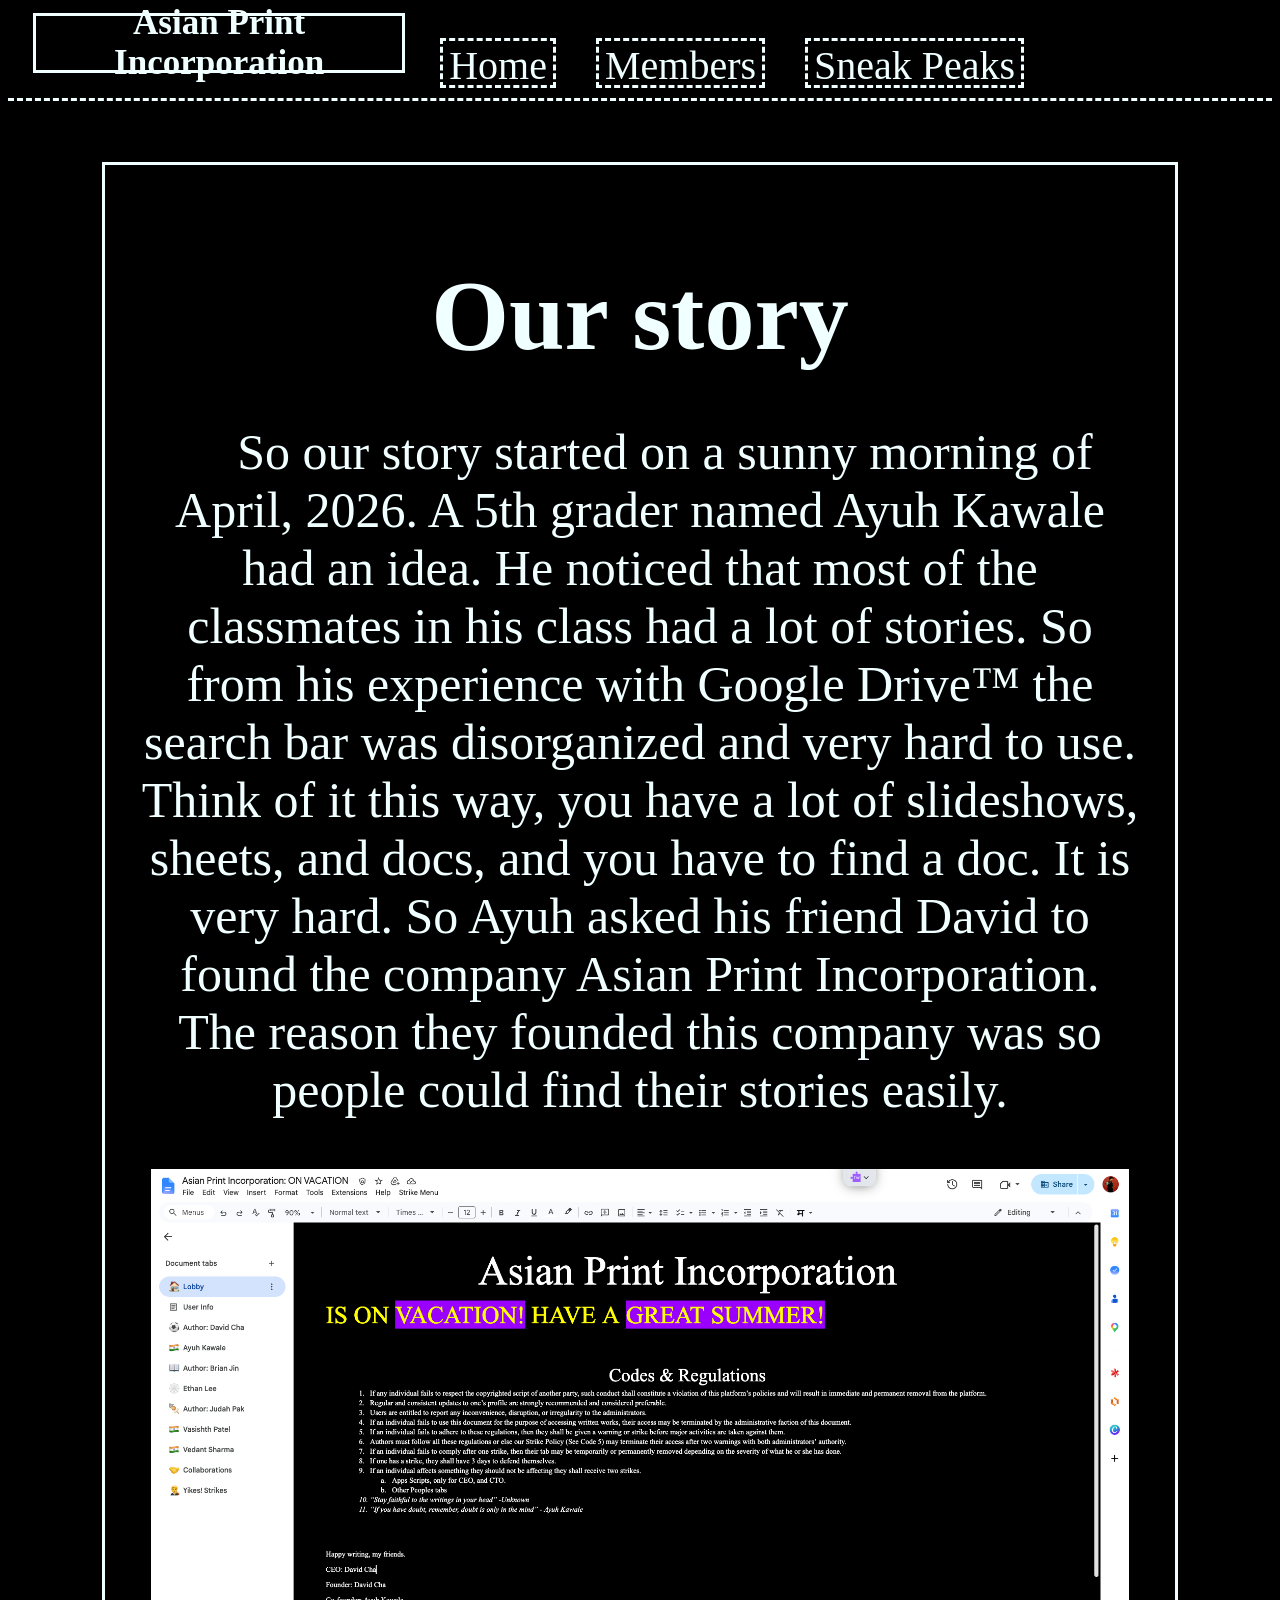
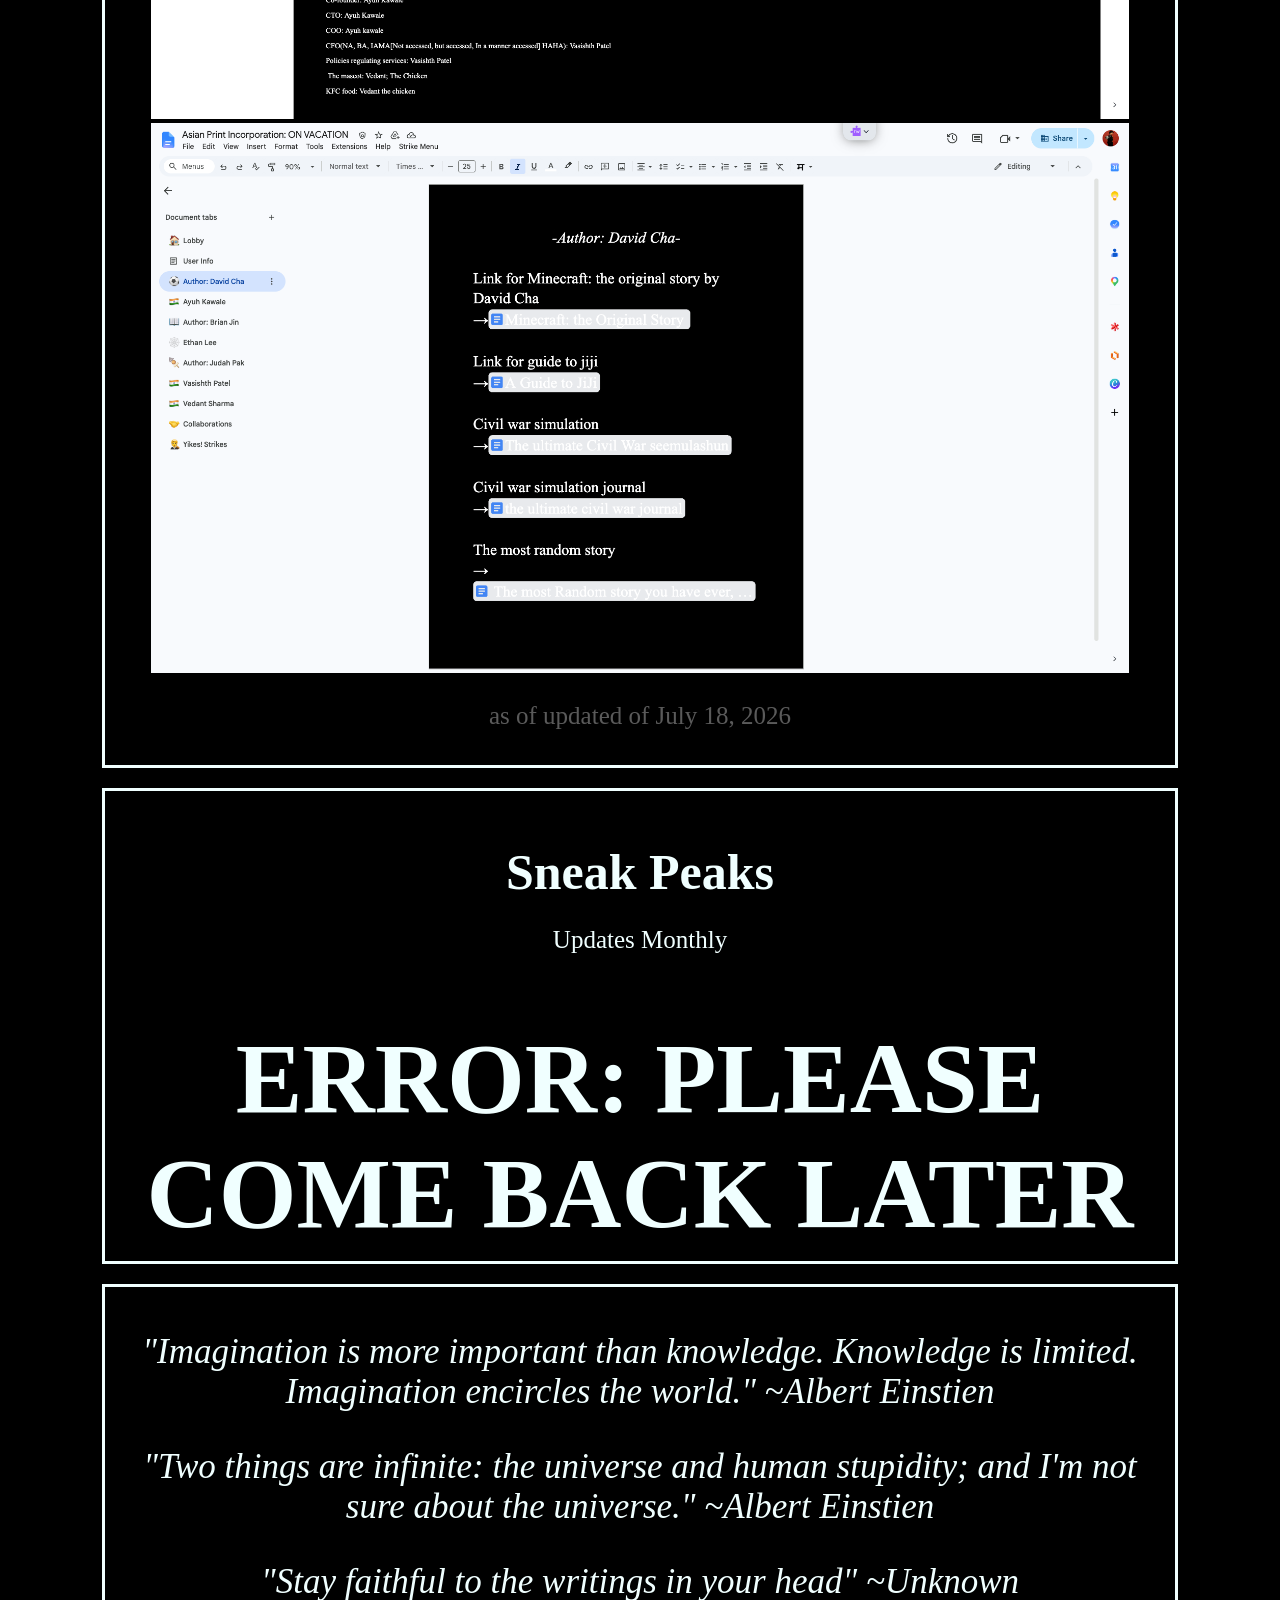
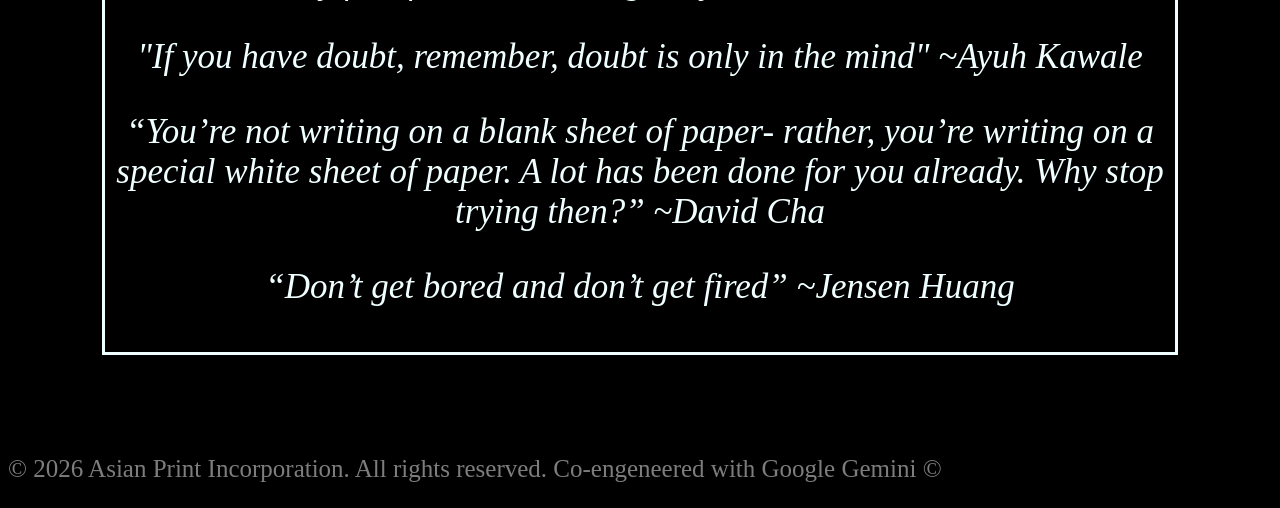
==== index.html @ 0df3831d "Update error message in index.html Replaced image with error message for user notification." ====
<!DOCTYPE html>
<!--asianprintincorporation.com/home-->
<html>

<head>
  <link rel="stylesheet" href="style.css">
  <title>Asian Print Incorporation</title>
</head>

<body>
  <iframe src="header.html"
    style="width: 100%; border: none; height: 130px; overflow: hidden; background-color: rgb(10, 10, 10);"></iframe>

  <article>
    <h1>Our story</h1>
    <p
      style="font-size: 50px; width: 1000px; text-align: center; text-indent: 50px; margin-right: auto; margin-left: auto;">
      So our story started on a sunny morning of April, 2026. A 5th grader named Ayuh Kawale had an idea. He noticed that most of the 
      classmates in his class had a lot of stories. So from his experience with Google Drive™ the search bar was 
      disorganized and very hard to use.
      Think of it this way, you have a lot of slideshows, sheets, and docs, and you have to find a doc. It is very hard. So Ayuh asked his friend David to found the company Asian Print Incorporation.
      The reason they founded this company was so people could find their stories easily.
    </p>
    <img src="Lobby.png" style="height: 550px;">
    <img src="David.png" style="height: 550px;">
    <p style="color: rgb(90, 90, 90);">as of updated of July 18, 2026</p>
  </article>

  <a href="sneakpeek.html" style="text-decoration: none; cursor: default;">
    <div>
      <h2 style="font-size: 50px;">Sneak Peaks</h2>
      <p>Updates Monthly</p>
      <h1> ERROR: PLEASE COME BACK LATER</h1>
    </div>
  </a>

  <div>
    <p style="font-size: 35px; font-style: italic;">"Imagination is more important than knowledge. Knowledge is limited.
      Imagination encircles the world." ~Albert Einstien</p>
    <p style="font-size: 35px; font-style: italic;">"Two things are infinite: the universe and human stupidity; and I'm
      not sure about the universe." ~Albert Einstien</p>
    <p style="font-size: 35px; font-style: italic;">"Stay faithful to the writings in your head" ~Unknown</p>
    <p style="font-size: 35px; font-style: italic;">"If you have doubt, remember, doubt is only in the mind" ~Ayuh
      Kawale</p>
   <p style="font-size: 35px; font-style: italic;">“You’re not writing on a blank sheet of paper- rather, you’re writing on a special white sheet of paper. A lot has been done for you already. Why stop trying then?” ~David Cha</p> 
      <p style="font-size: 35px; font-style: italic">“Don’t get bored and don’t get fired” ~Jensen Huang  
</p>
  </div>

  <p style="color: rgb(125, 125, 125); margin-top: 100px; text-align: left;">© 2026 Asian Print Incorporation. All rights reserved. Co-engeneered with Google Gemini ©</p>
</body>

</html>
---- style.css ----
:root{
  --Fcolor: #000000;
  --Scolor: #f0ffff;
}

body {
  background-color: var(--Fcolor);
  font-family: "Times New Roman", Times, serif;
  color: var(--Scolor);
  border-color: var(--Scolor);
}

div {
  border: solid;
  text-align: center;
  width: 1050px;
  margin-left: auto;
  margin-right: auto;
  margin-top: 20px;
  padding: 10px;
}

article {
  border: solid;
  border-color: var(--Scolor);
  text-align: center;
  width: 1050px;
  margin-left: auto;
  margin-right: auto;
  margin-top: 20px;
  padding: 10px;
}

a{
  color: var(--Scolor);
}

h1{
  font-size: 100px; text-align: center; margin-bottom: 0px; color: var(--Scolor)
}

h2{
  font-size: 75px; text-align: center; margin-bottom: 0px;
}

p{
  font-size: 25px;
}

button{
  background-color: var(--Fcolor);
  color: var(--Scolor);
}
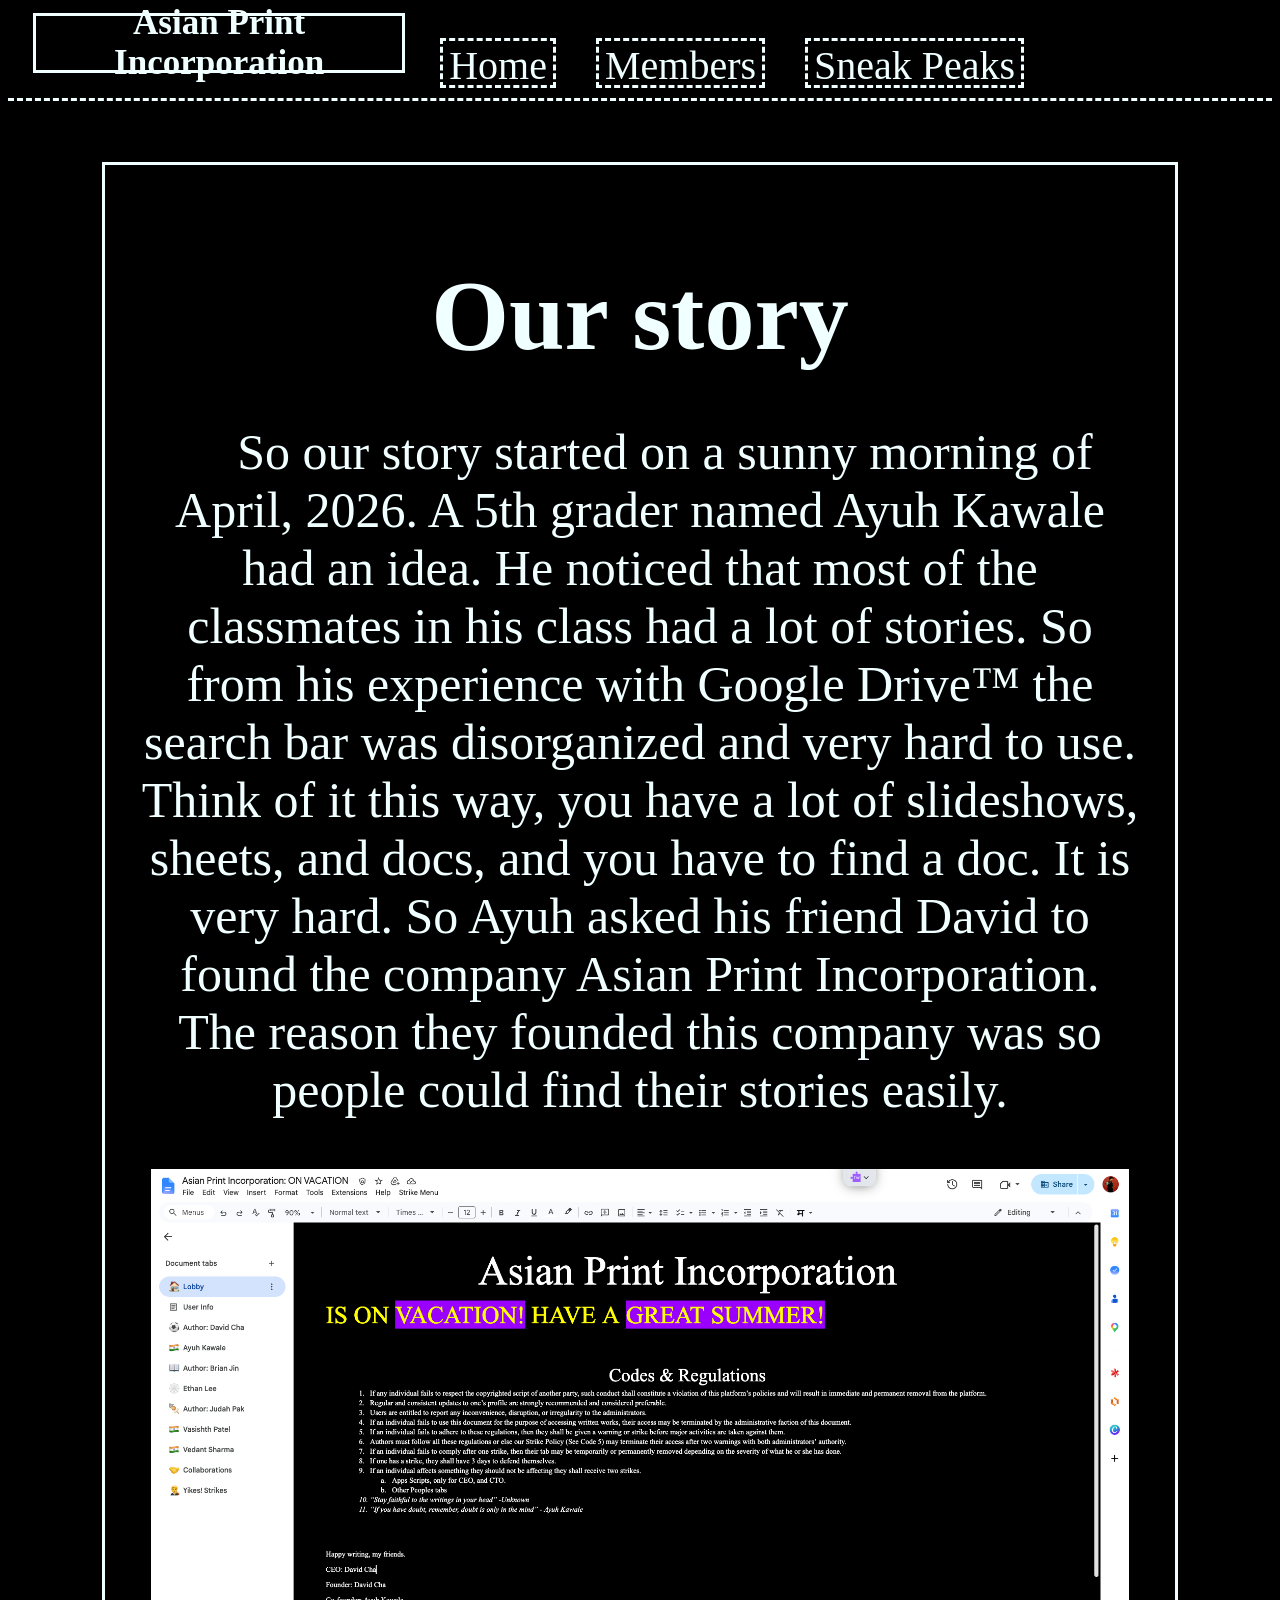
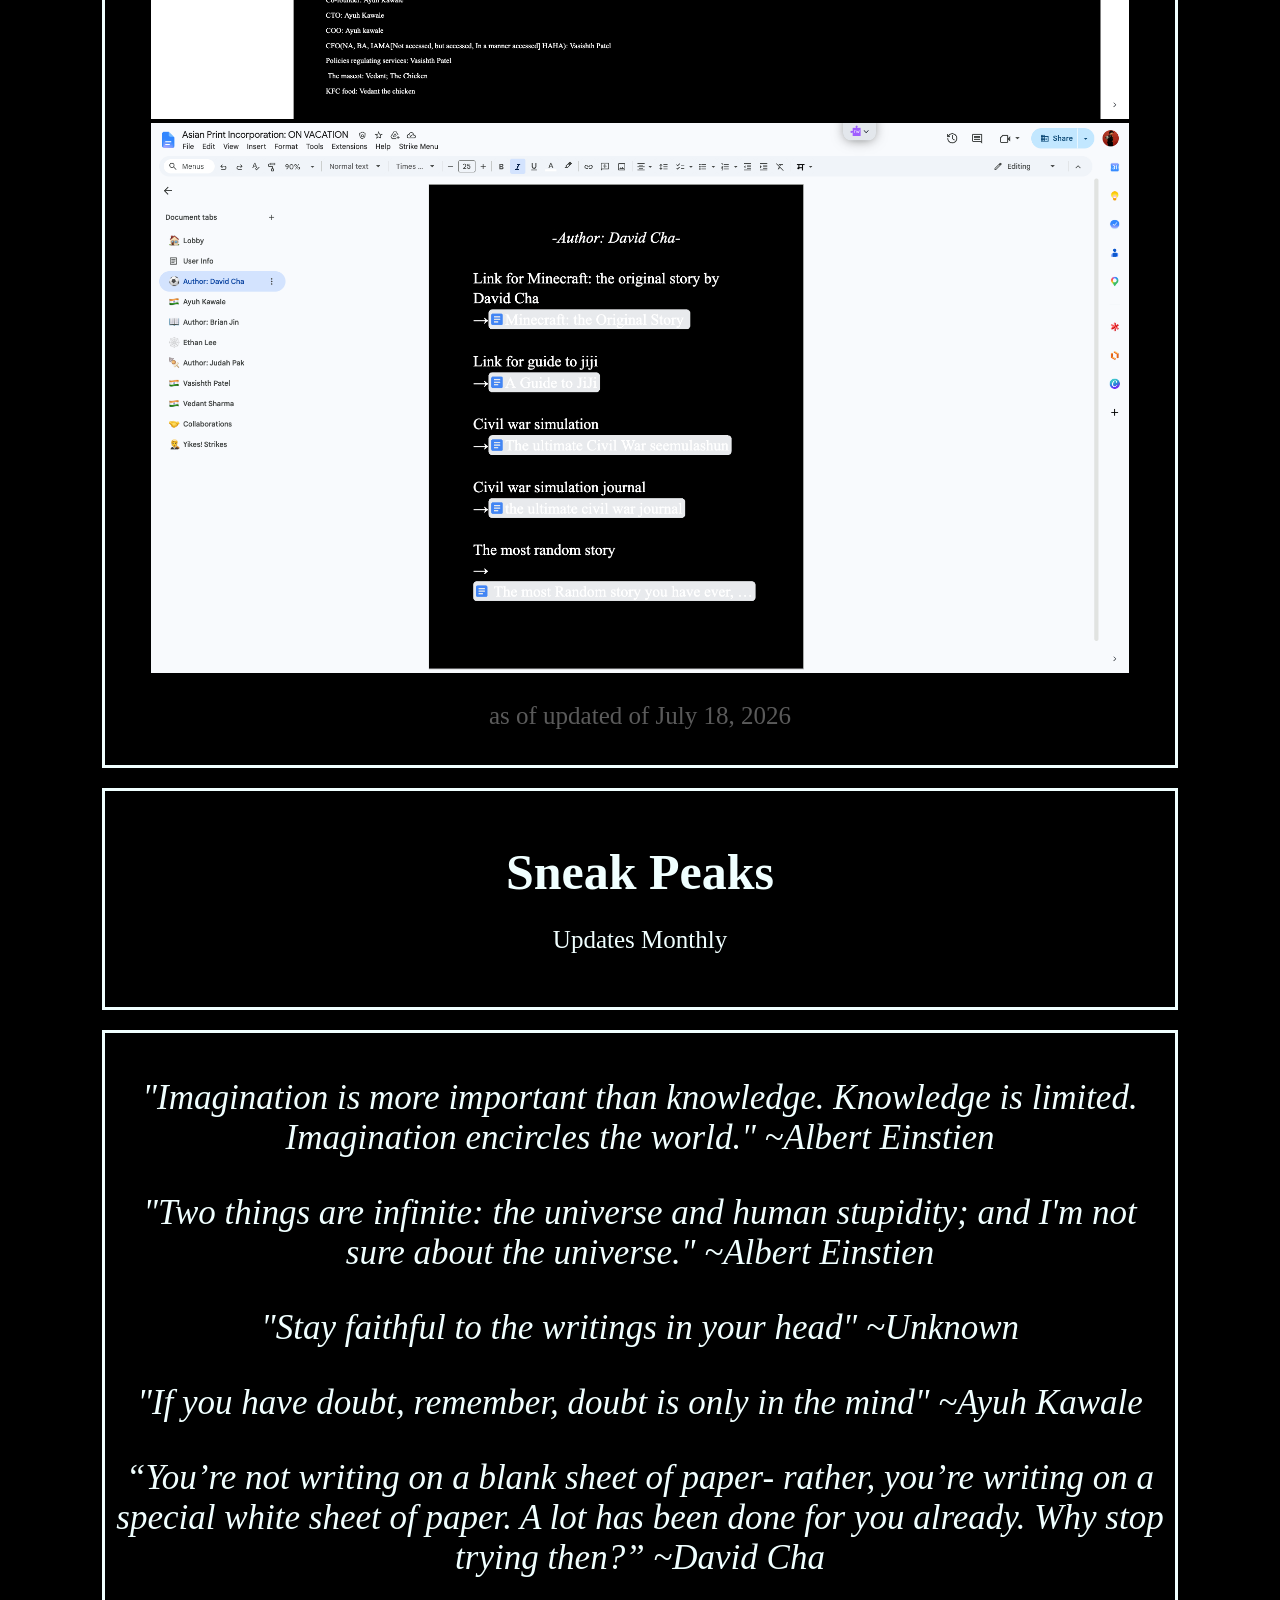
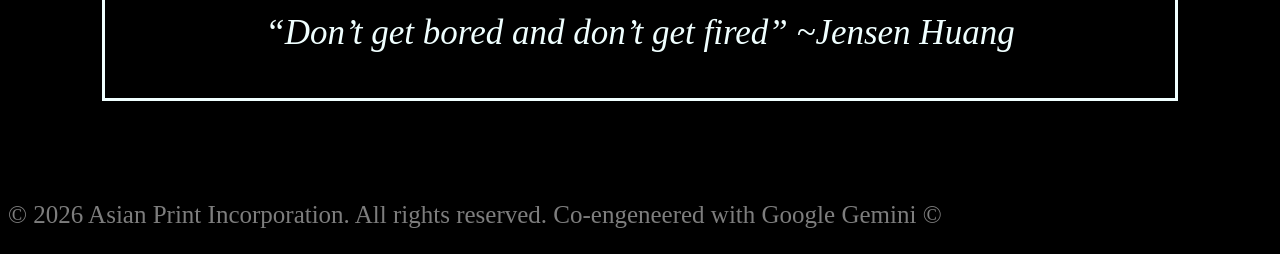
==== commit bc024862: "Replace error message with image in index.html Replaced error message with an image." ====
--- a/index.html
+++ b/index.html
@@ -30,7 +30,7 @@
     <div>
       <h2 style="font-size: 50px;">Sneak Peaks</h2>
       <p>Updates Monthly</p>
-      <h1> ERROR: PLEASE COME BACK LATER</h1>
+      <img scr="AGTJiJiTitle.png">
     </div>
   </a>
 
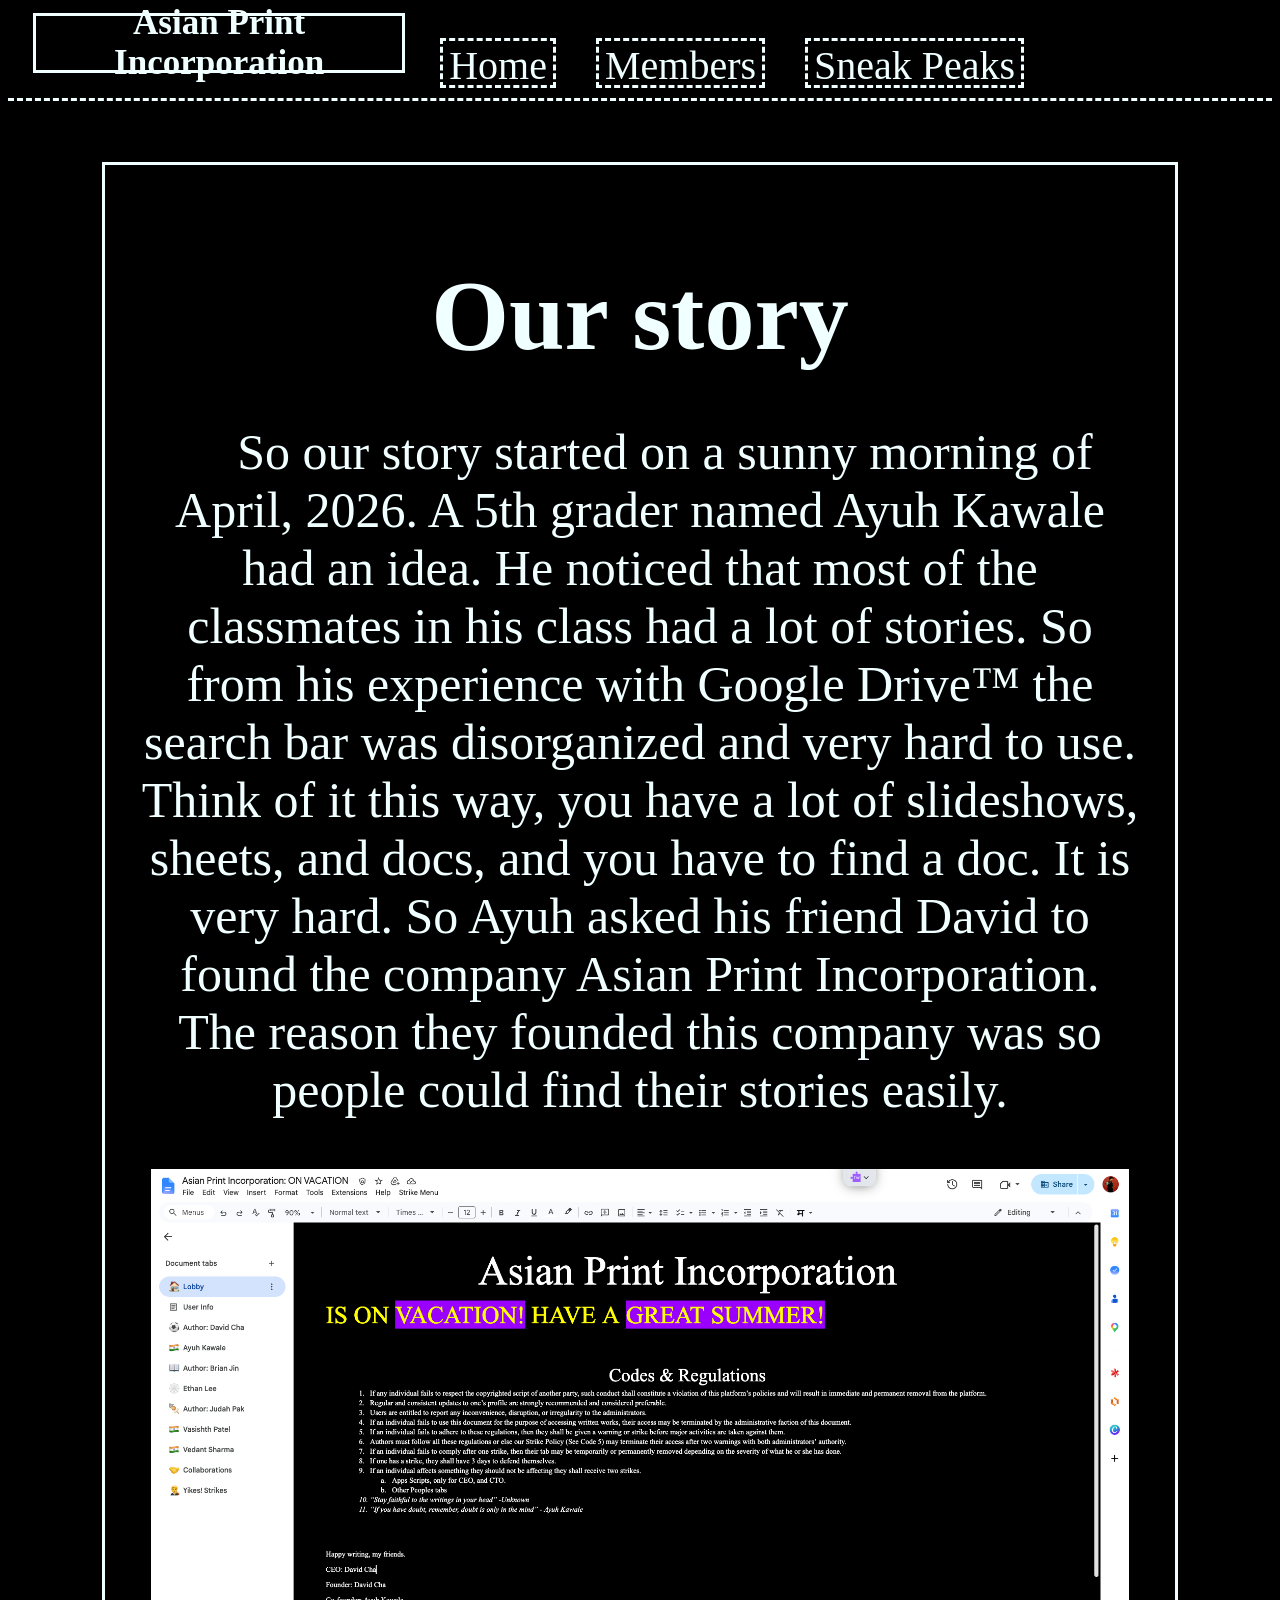
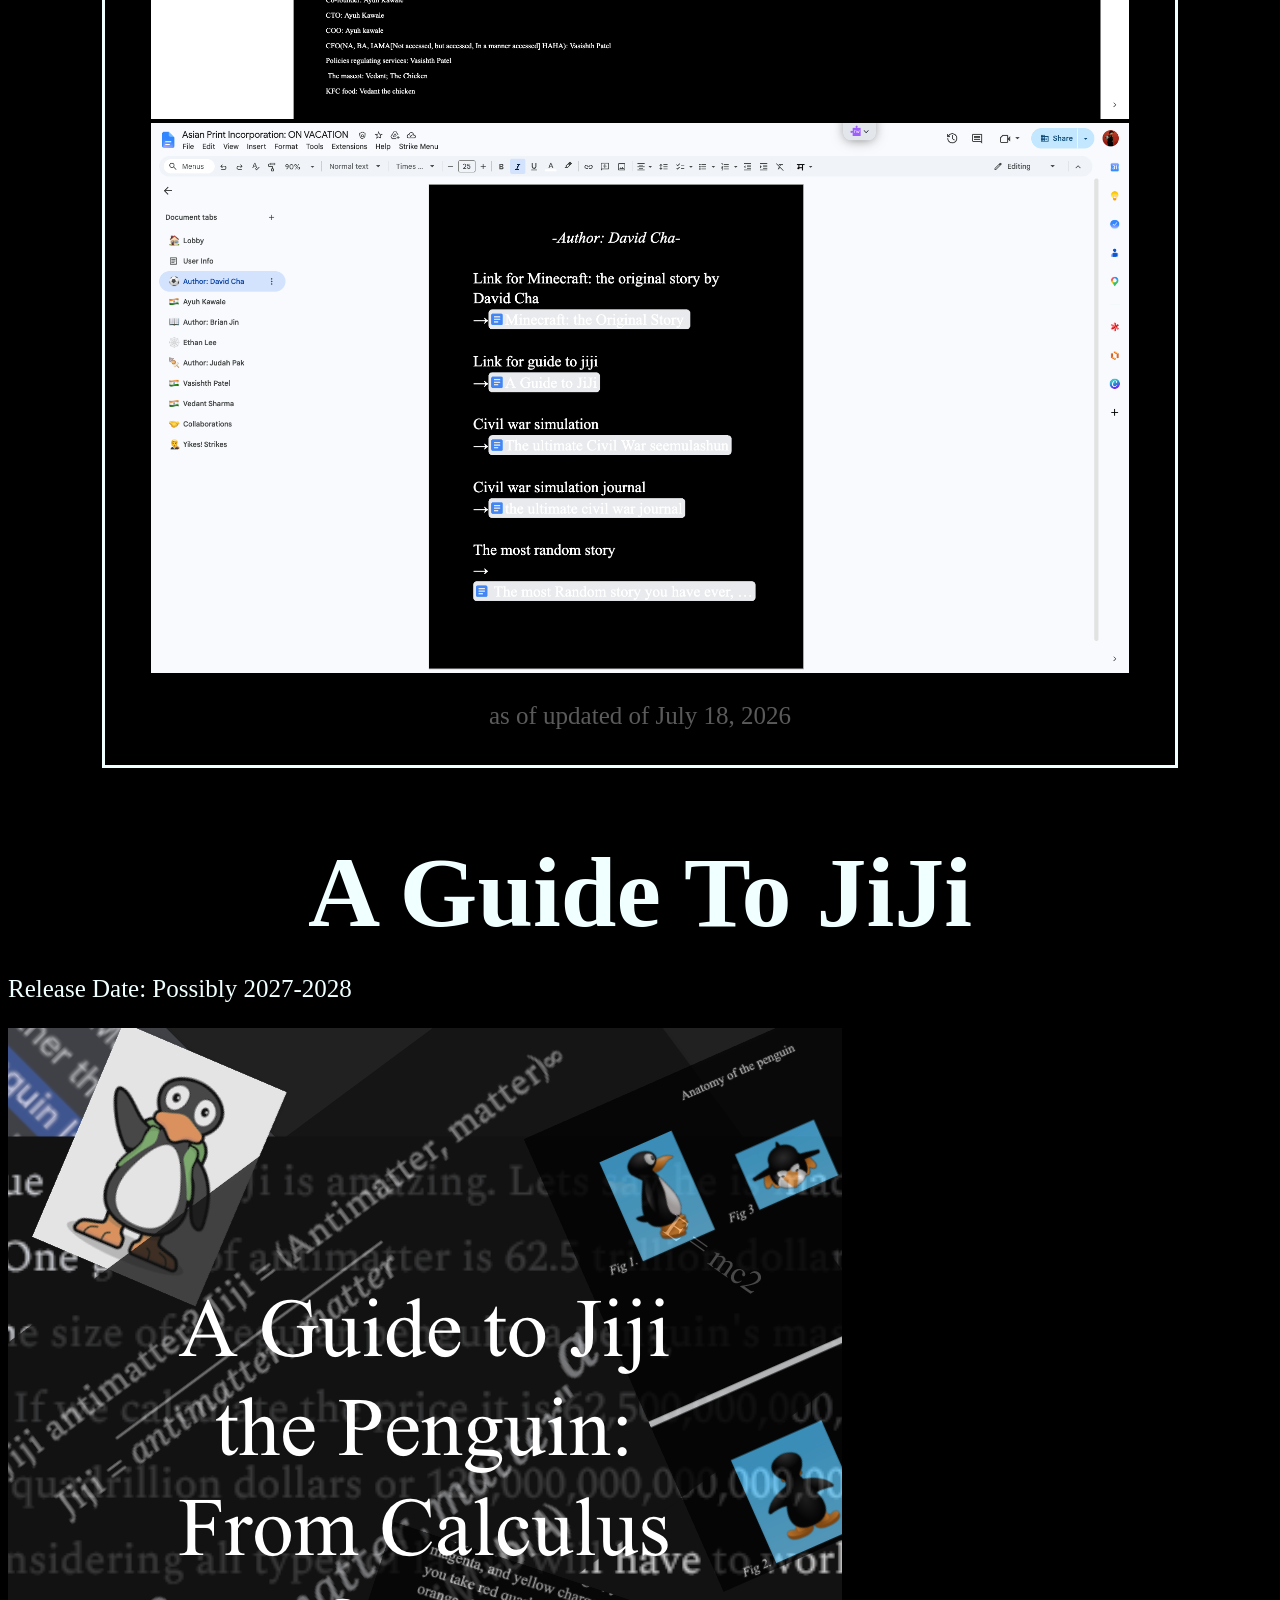
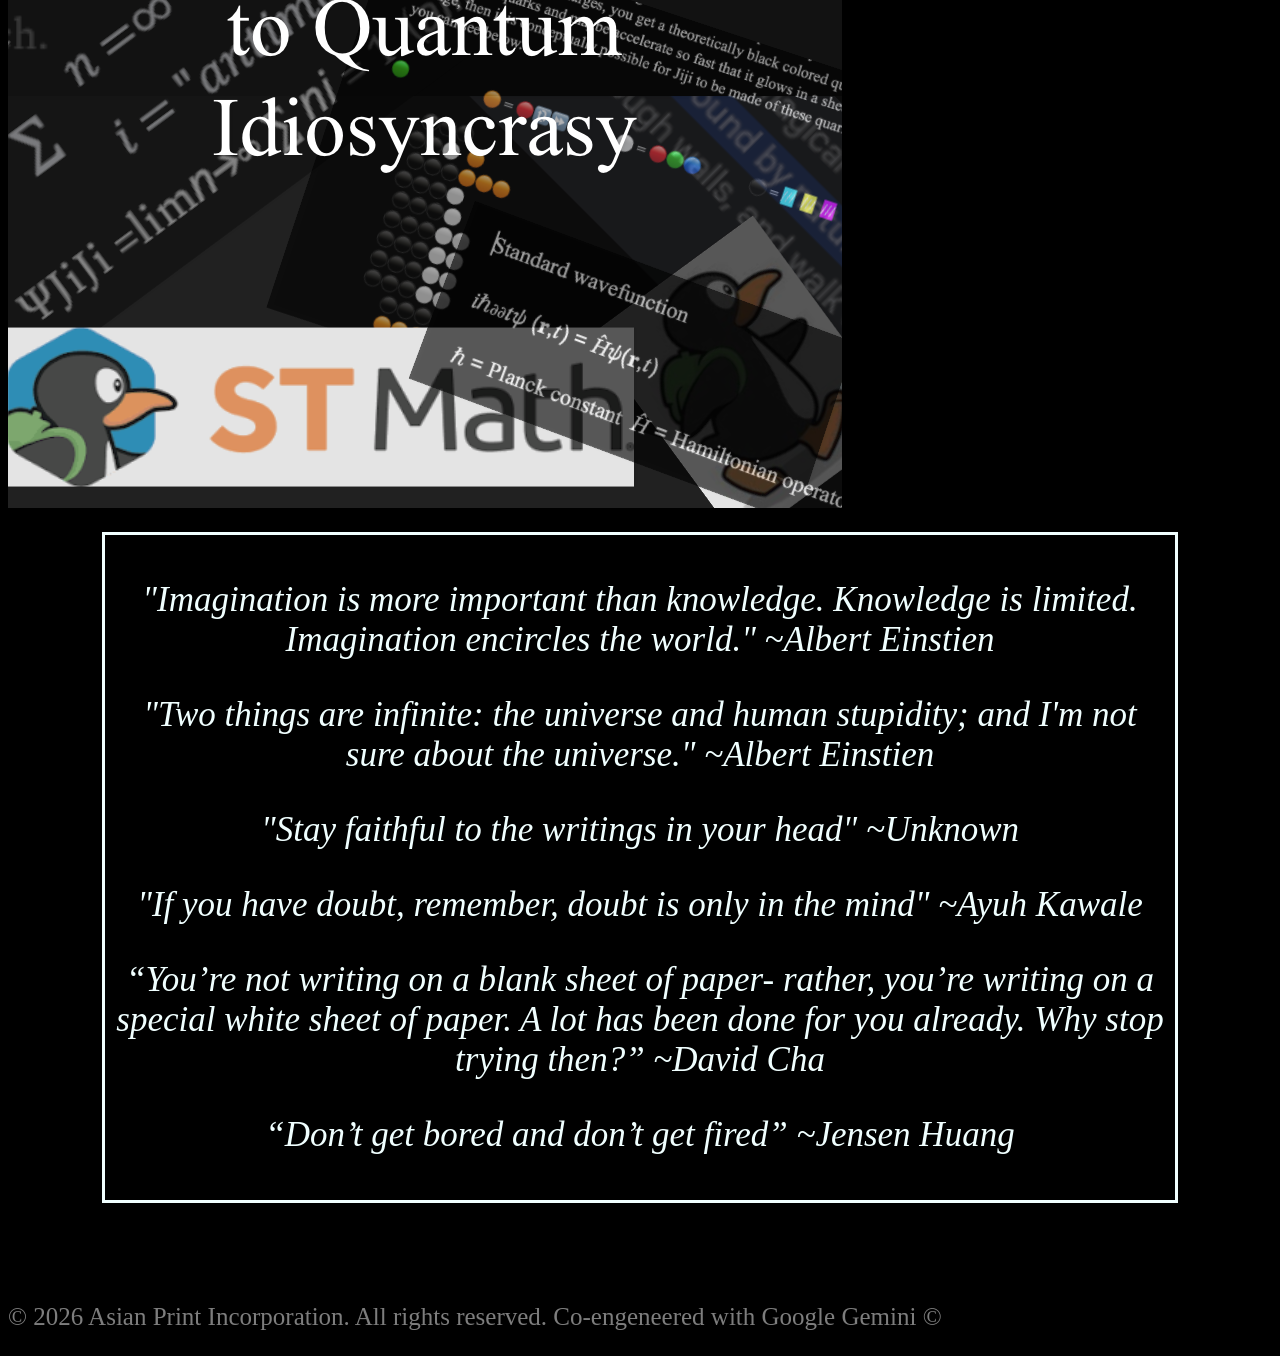
==== commit 470b6e7a: "Update Sneak Peaks to A Guide To JiJi Replaced Sneak Peaks section with A Guide To JiJi." ====
--- a/index.html
+++ b/index.html
@@ -27,11 +27,9 @@
   </article>
 
   <a href="sneakpeek.html" style="text-decoration: none; cursor: default;">
-    <div>
-      <h2 style="font-size: 50px;">Sneak Peaks</h2>
-      <p>Updates Monthly</p>
-      <img scr="AGTJiJiTitle.png">
-    </div>
+    <h1>A Guide To JiJi</h1>
+      <p>Release Date: Possibly 2027-2028</p>
+      <img src="AGTJIJITitle.png">
   </a>
 
   <div>
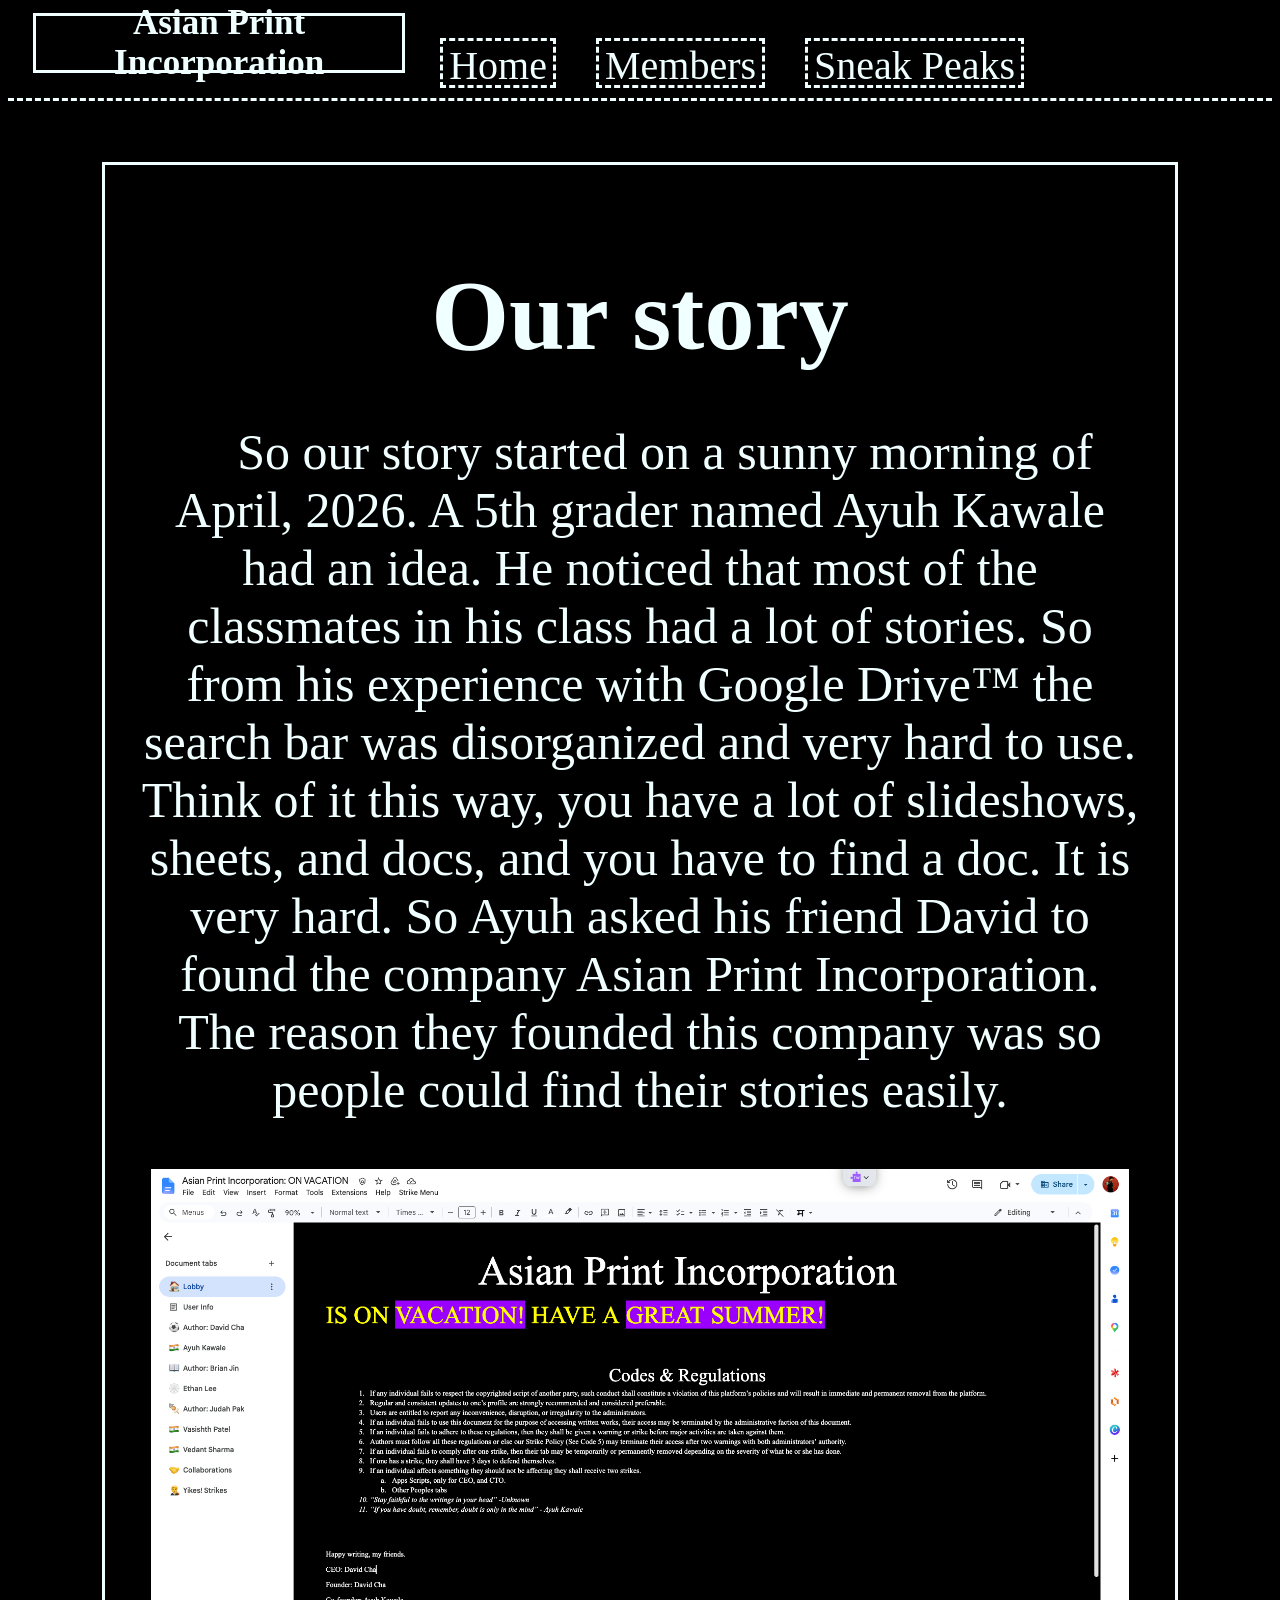
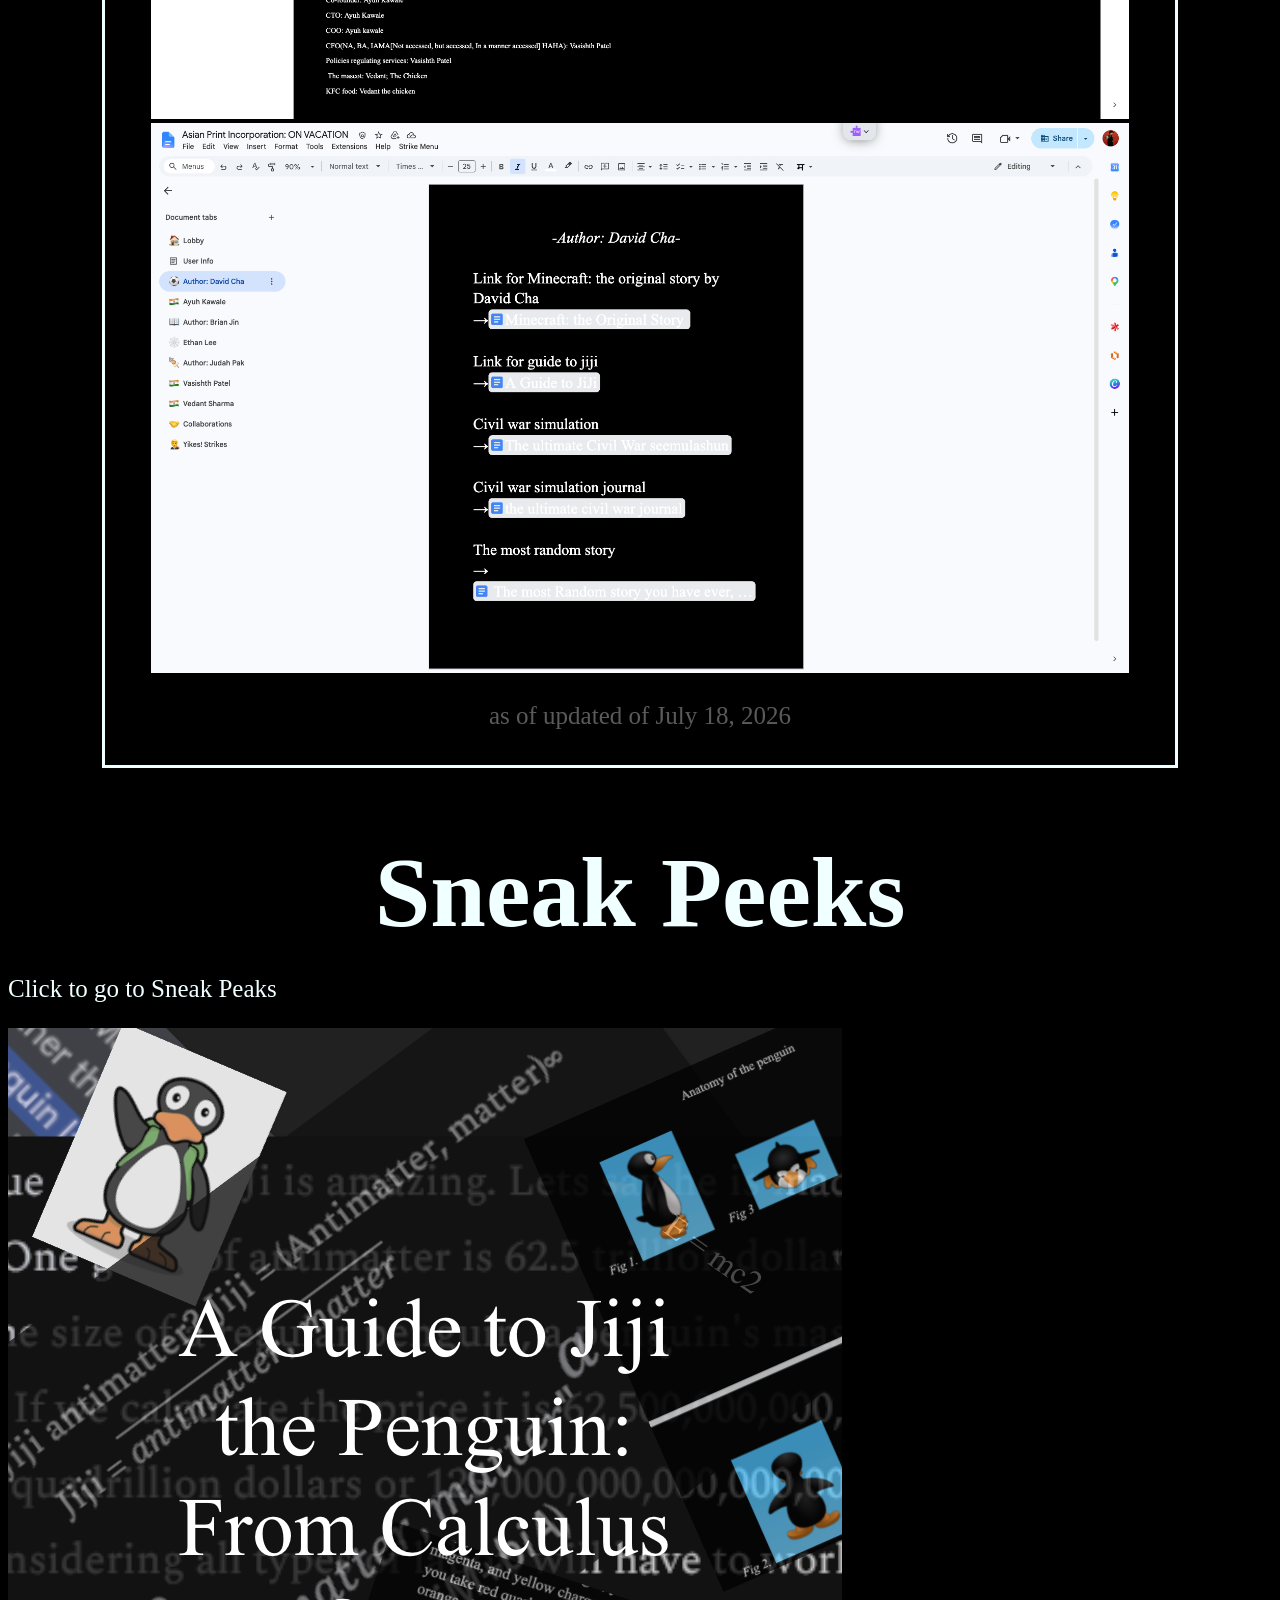
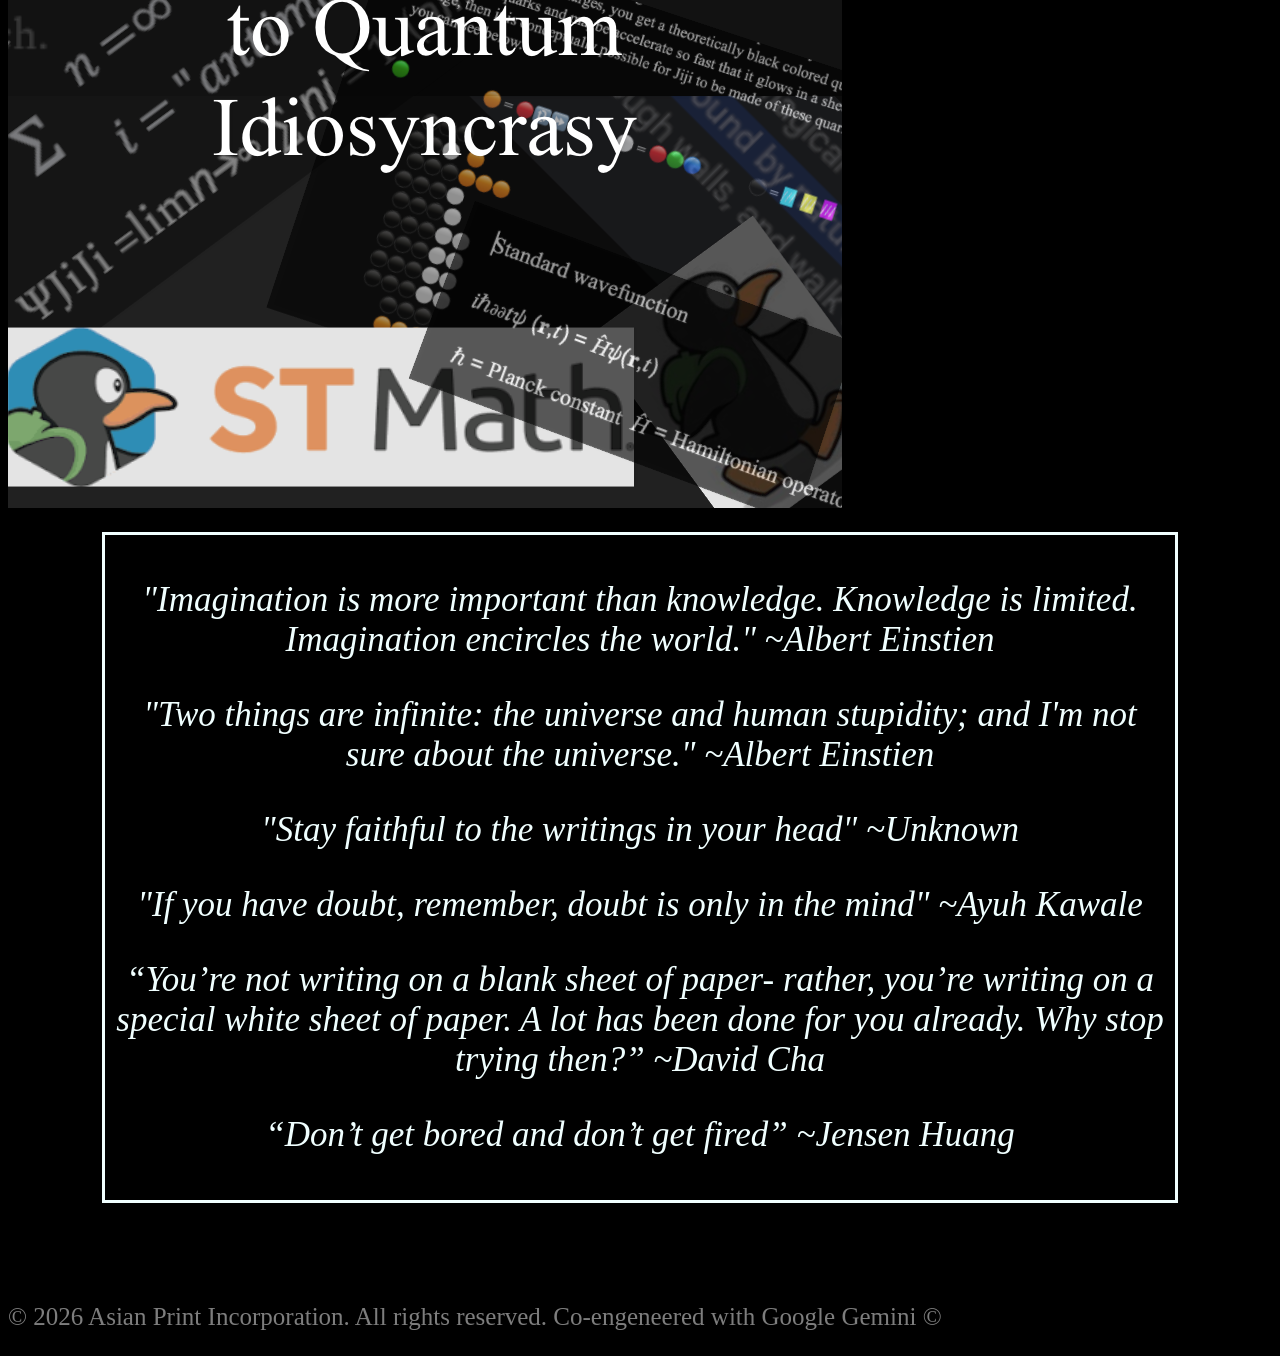
==== commit 7c9160a2: "Update heading and paragraph in index.html" ====
--- a/index.html
+++ b/index.html
@@ -27,8 +27,8 @@
   </article>
 
   <a href="sneakpeek.html" style="text-decoration: none; cursor: default;">
-    <h1>A Guide To JiJi</h1>
-      <p>Release Date: Possibly 2027-2028</p>
+      <h1>Sneak Peeks</h1>
+      <p>Click to go to Sneak Peaks</p>
       <img src="AGTJIJITitle.png">
   </a>
 
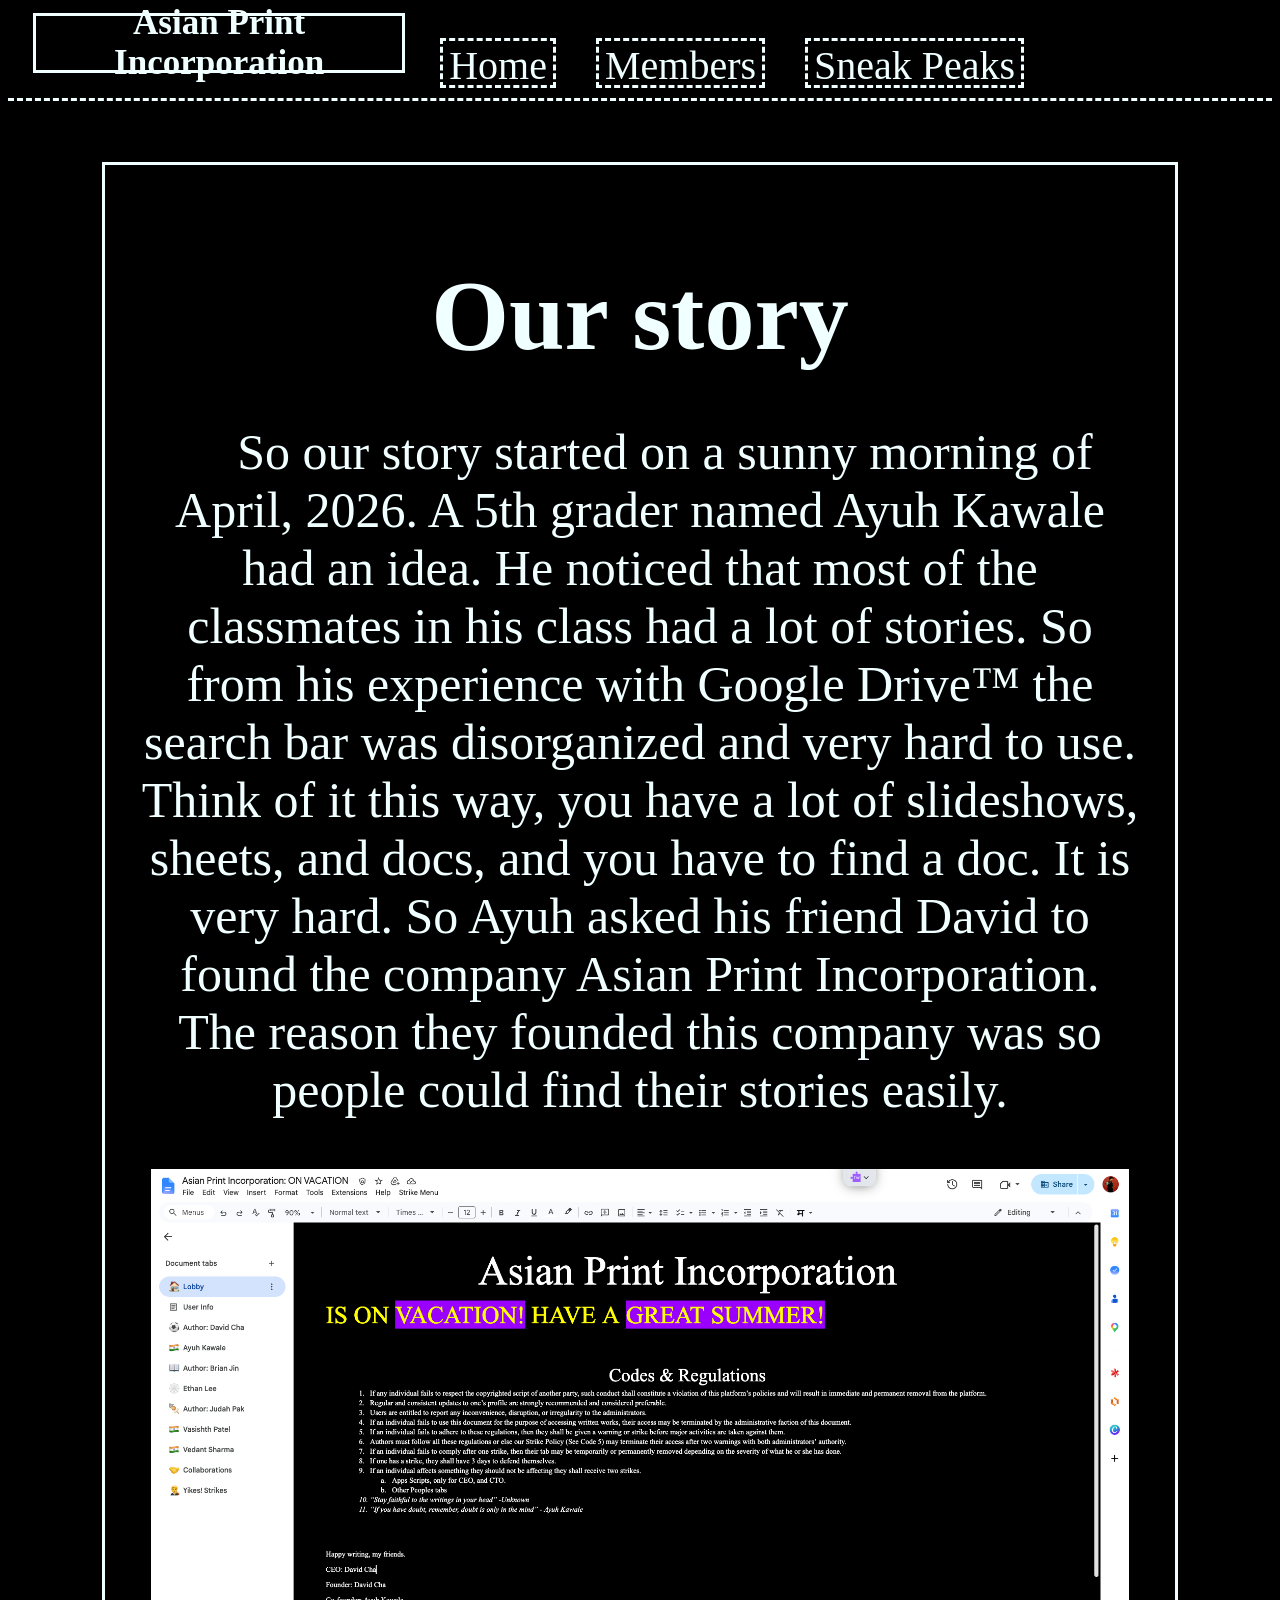
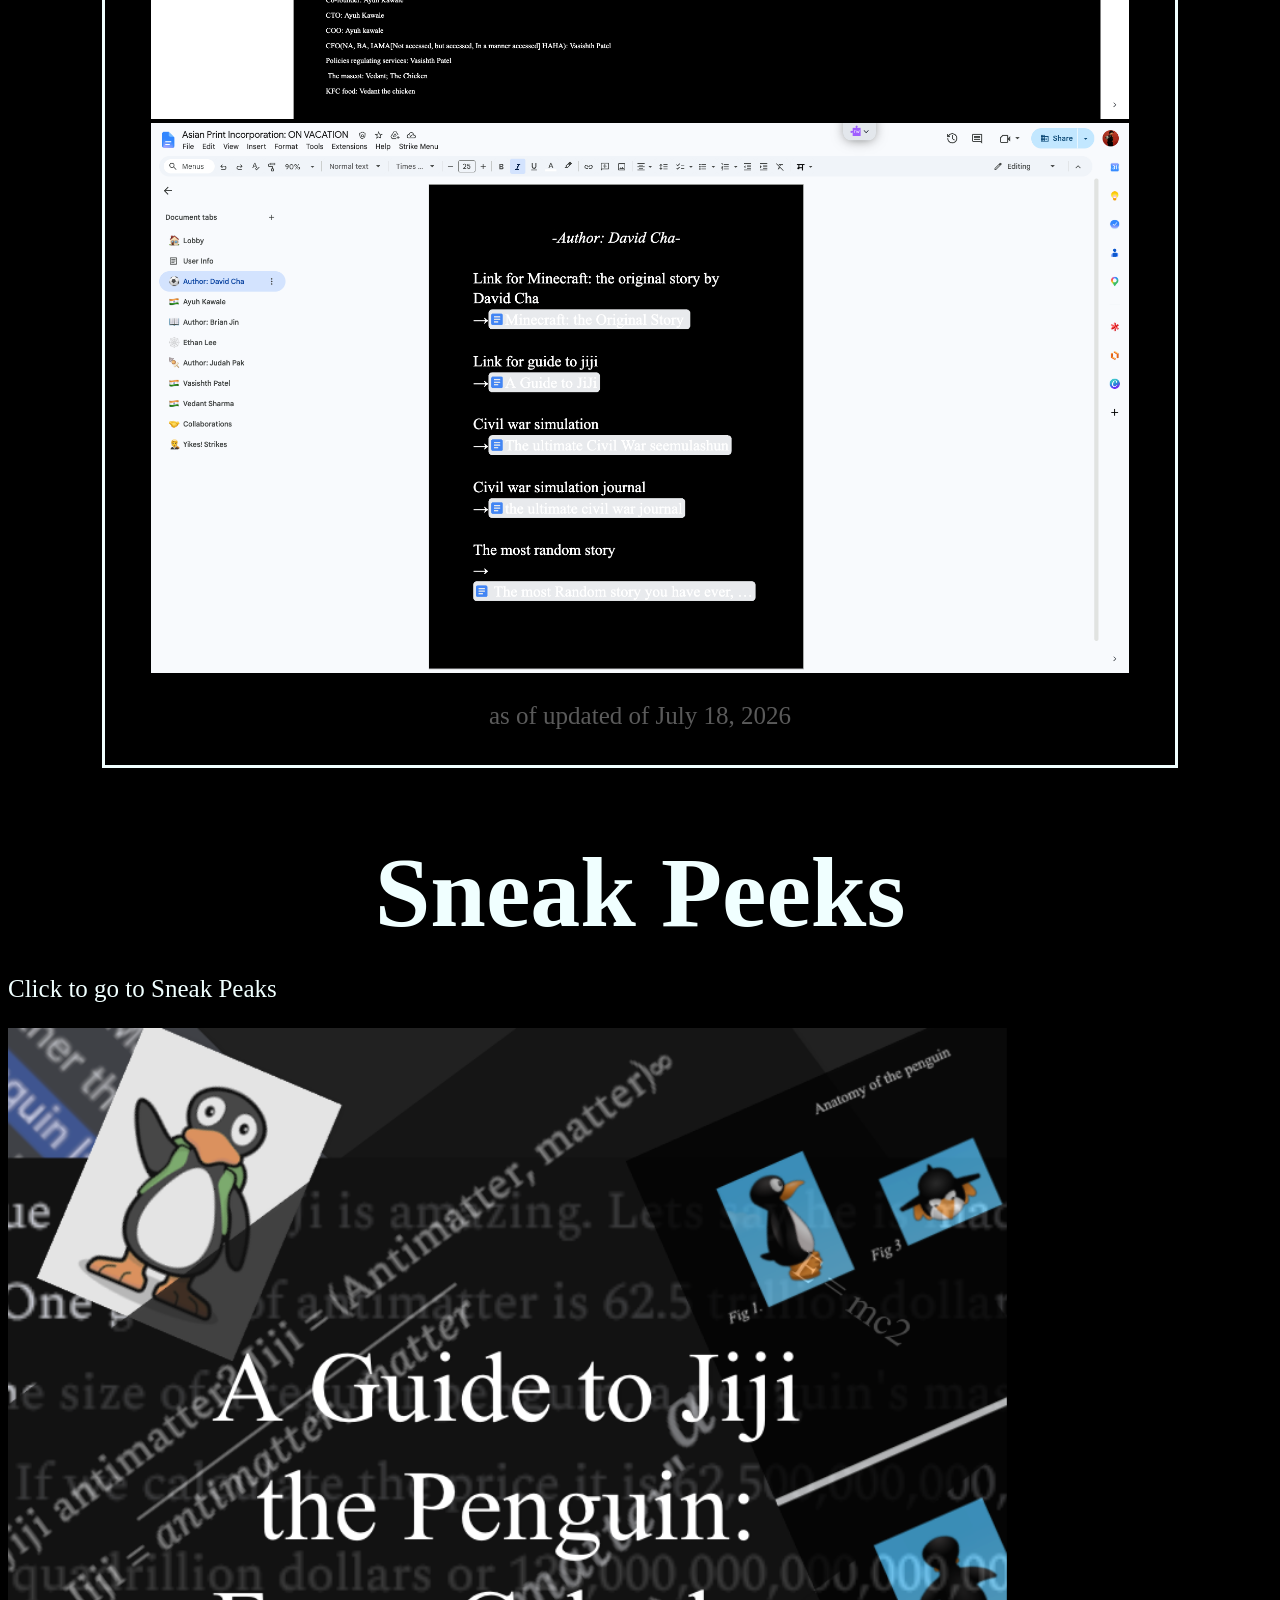
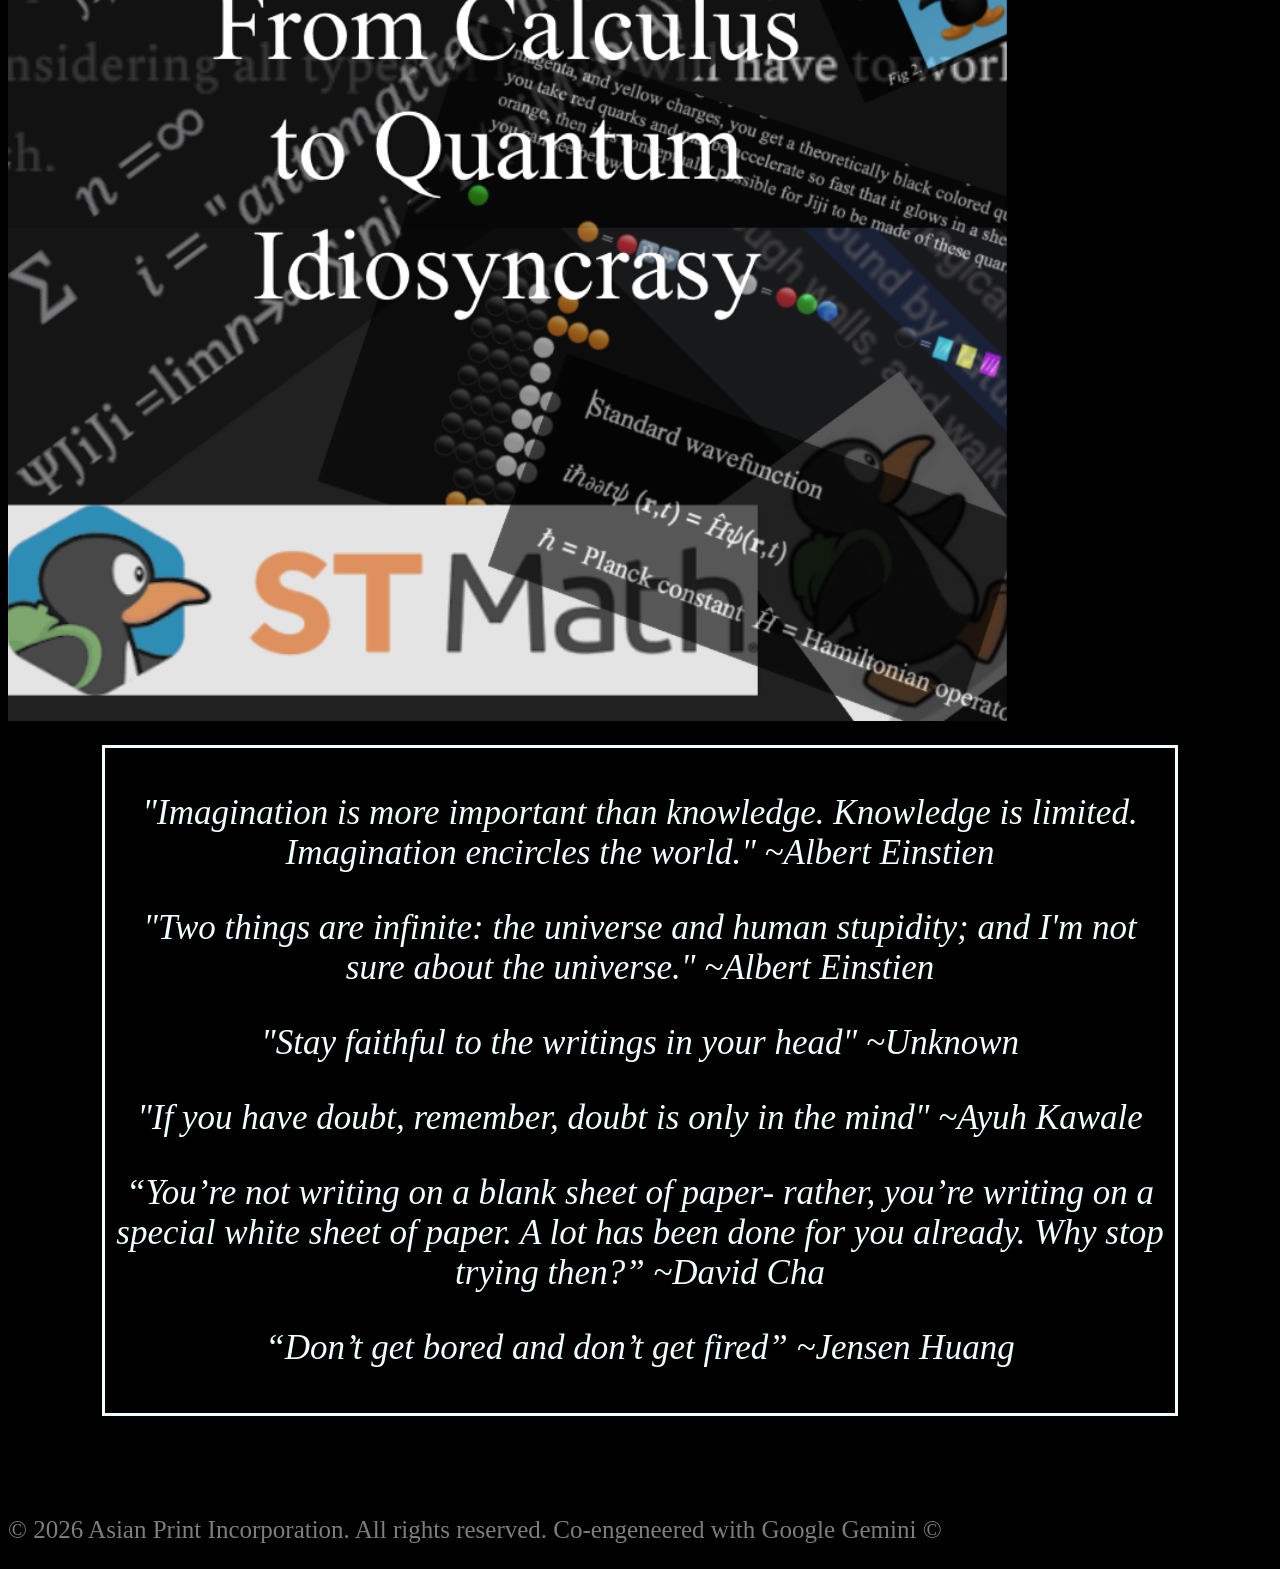
==== commit 658f5a0e: "Add styling to Sneak Peeks image" ====
--- a/index.html
+++ b/index.html
@@ -29,7 +29,7 @@
   <a href="sneakpeek.html" style="text-decoration: none; cursor: default;">
       <h1>Sneak Peeks</h1>
       <p>Click to go to Sneak Peaks</p>
-      <img src="AGTJIJITitle.png">
+      <img src="AGTJIJITitle.png" style="width: 1000px; text-align: center;">
   </a>
 
   <div>
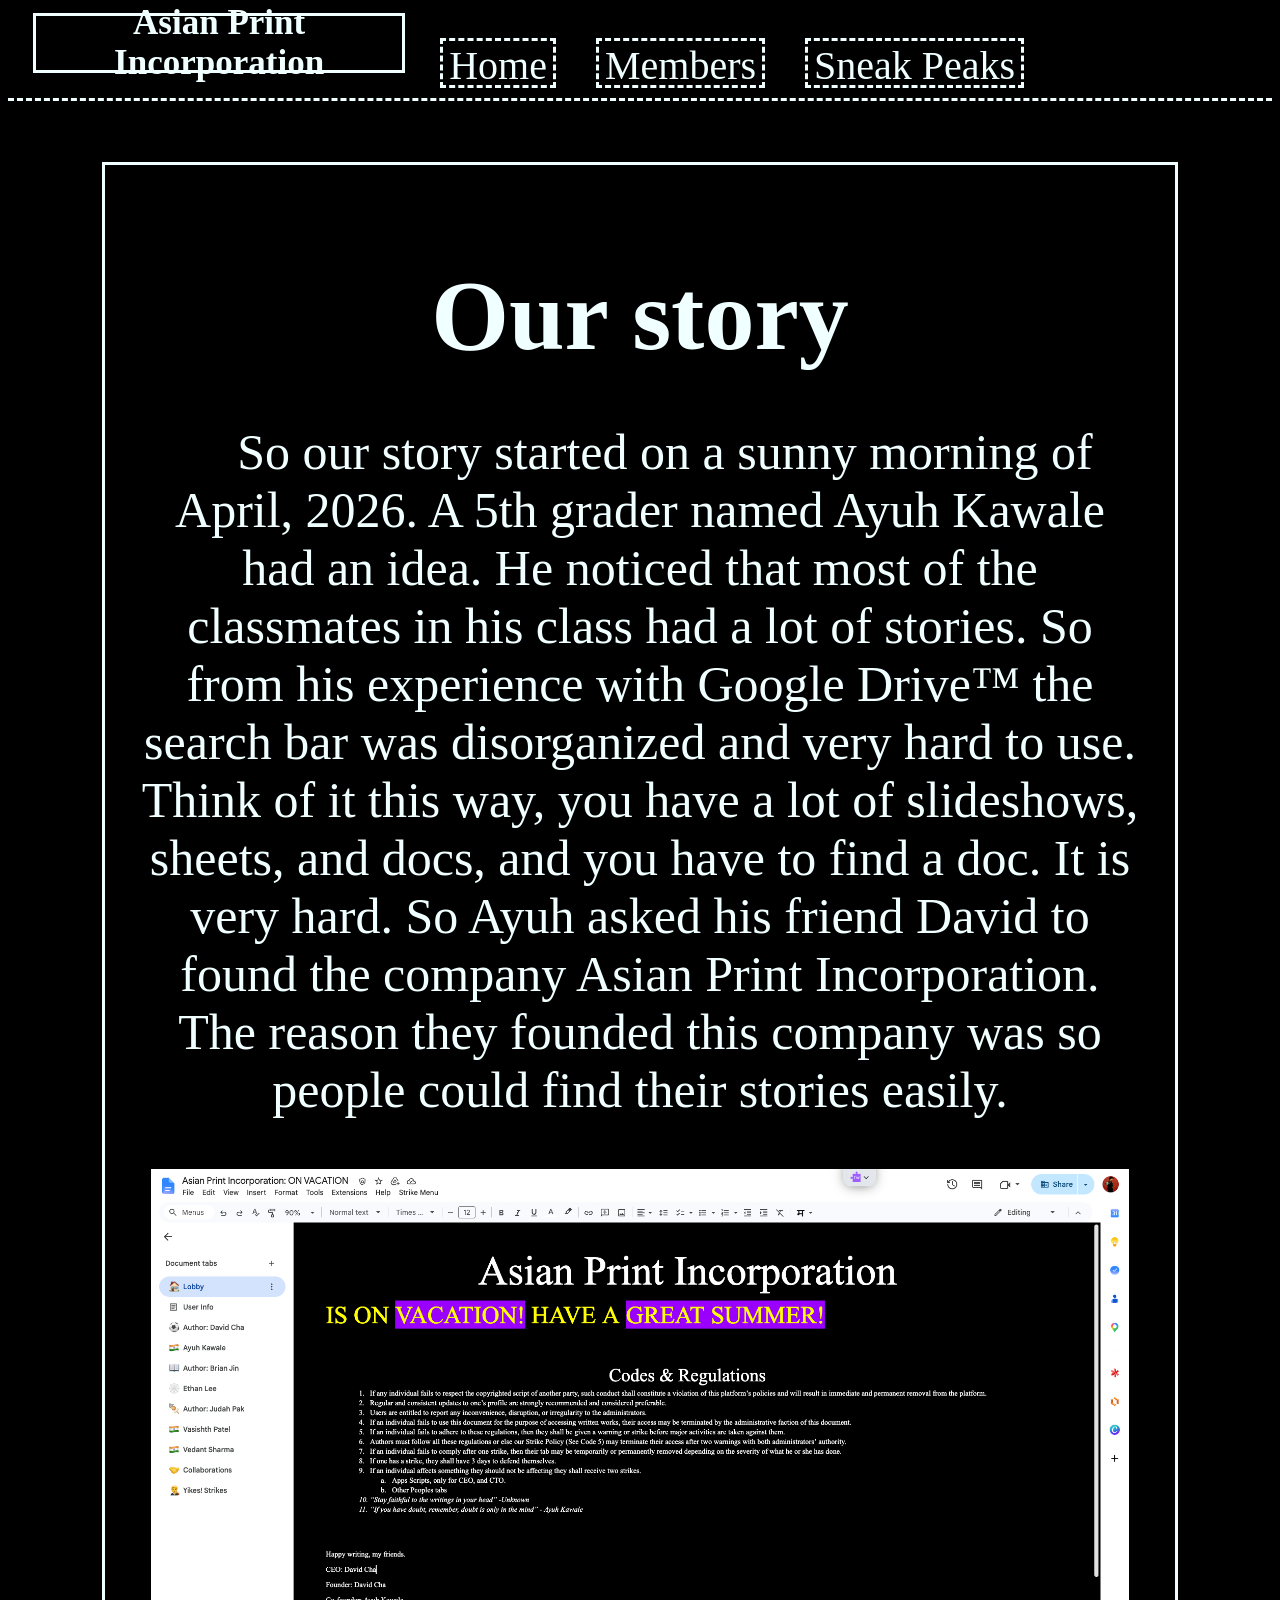
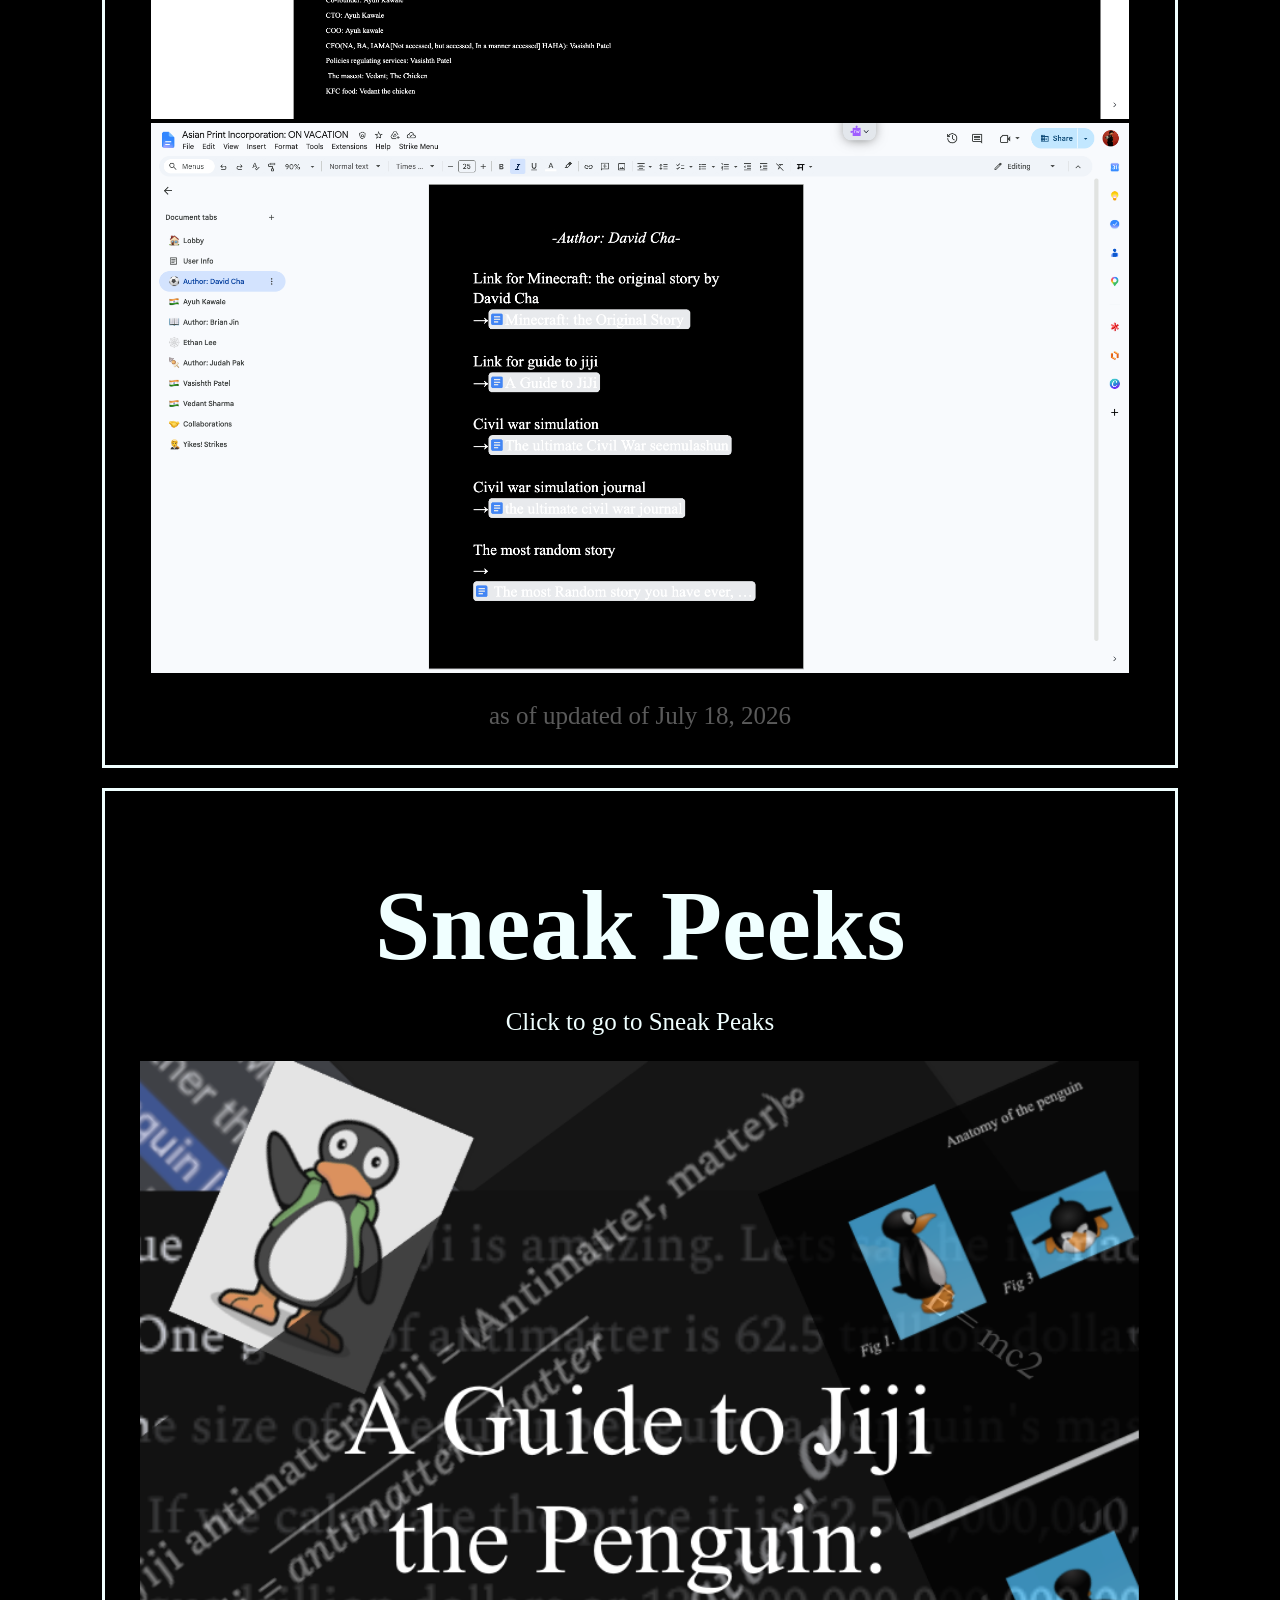
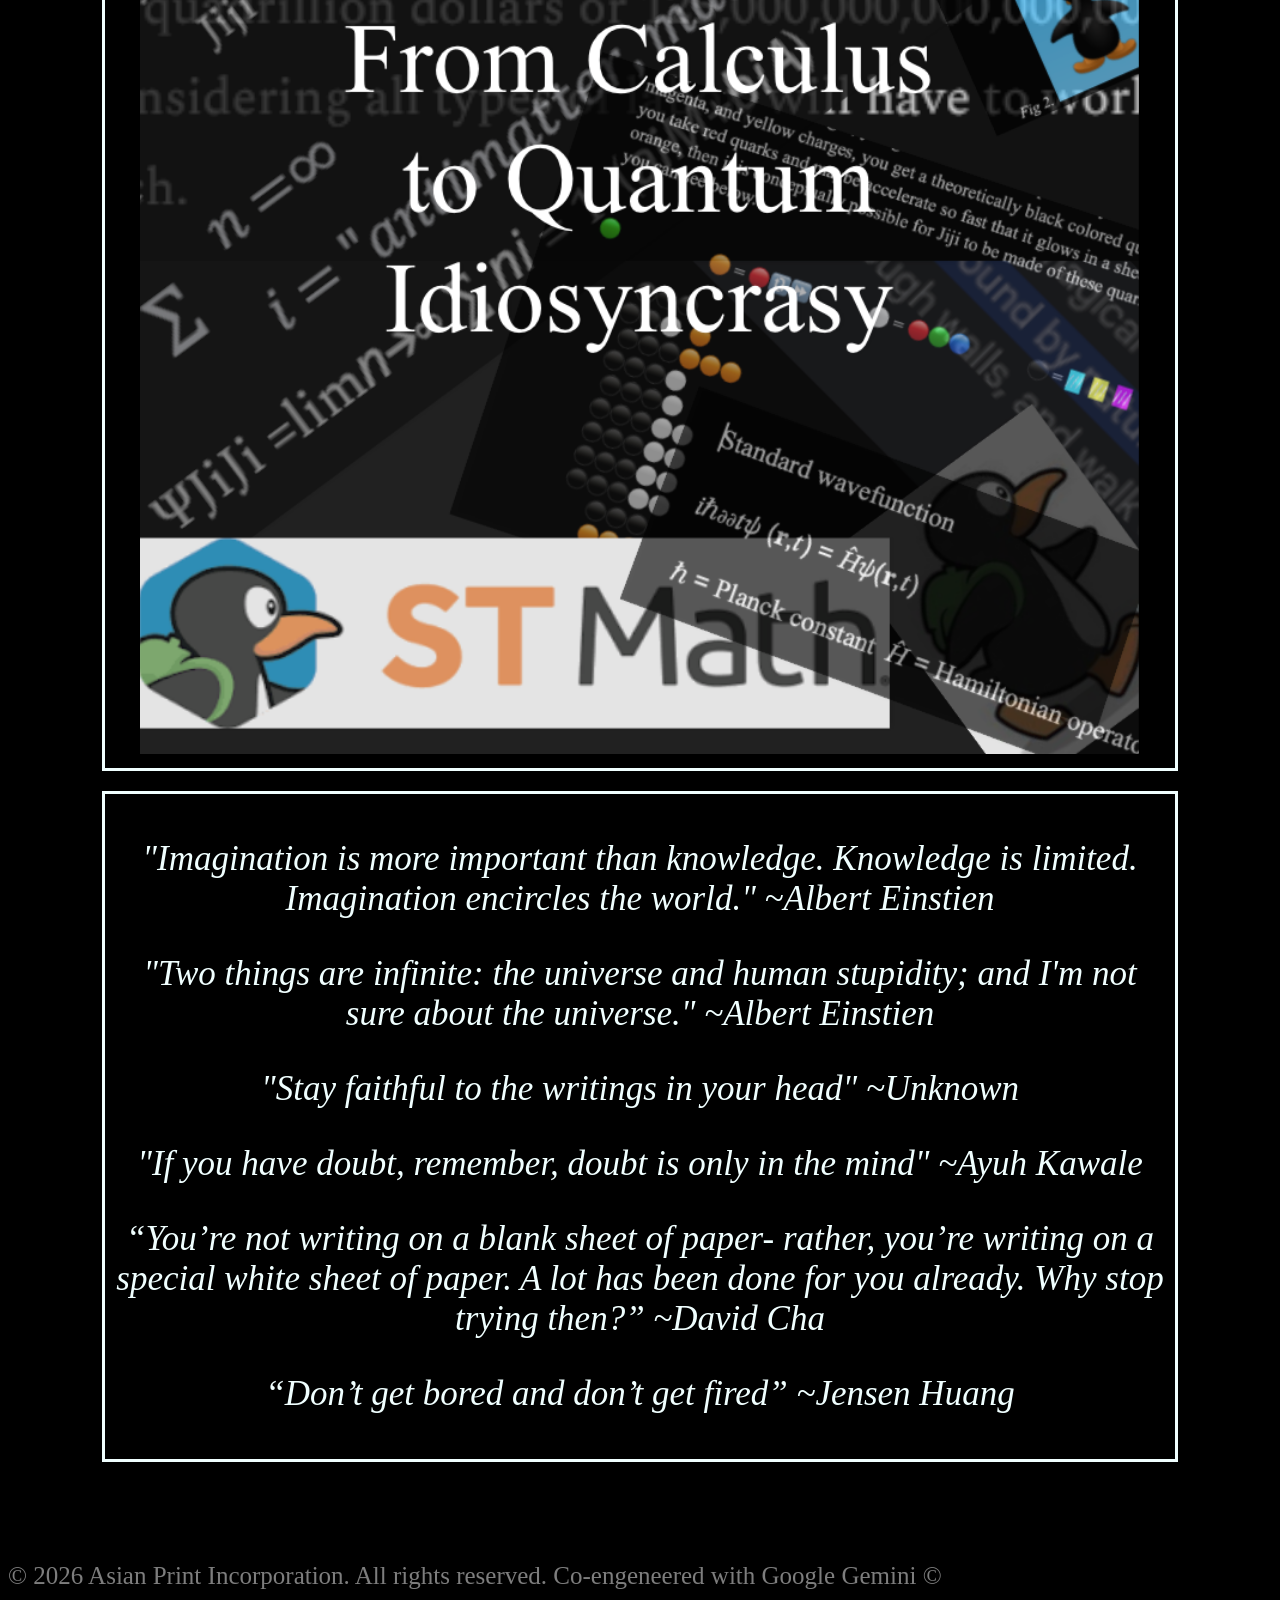
==== commit 432611a4: "Add 'Sneak Peeks' section to index.html Added a new section for 'Sneak Peeks' with a heading, descri" ====
--- a/index.html
+++ b/index.html
@@ -27,9 +27,11 @@
   </article>
 
   <a href="sneakpeek.html" style="text-decoration: none; cursor: default;">
+    <div>  
       <h1>Sneak Peeks</h1>
       <p>Click to go to Sneak Peaks</p>
       <img src="AGTJIJITitle.png" style="width: 1000px; text-align: center;">
+    </div>
   </a>
 
   <div>
--- a/style.css
+++ b/style.css
@@ -33,6 +33,7 @@
 
 a{
   color: var(--Scolor);
+  text-align: center;
 }
 
 h1{
@@ -45,9 +46,14 @@
 
 p{
   font-size: 25px;
+  text-align: center;
 }
 
 button{
   background-color: var(--Fcolor);
   color: var(--Scolor);
-}+}
+
+img{
+  text-align: center;
+}
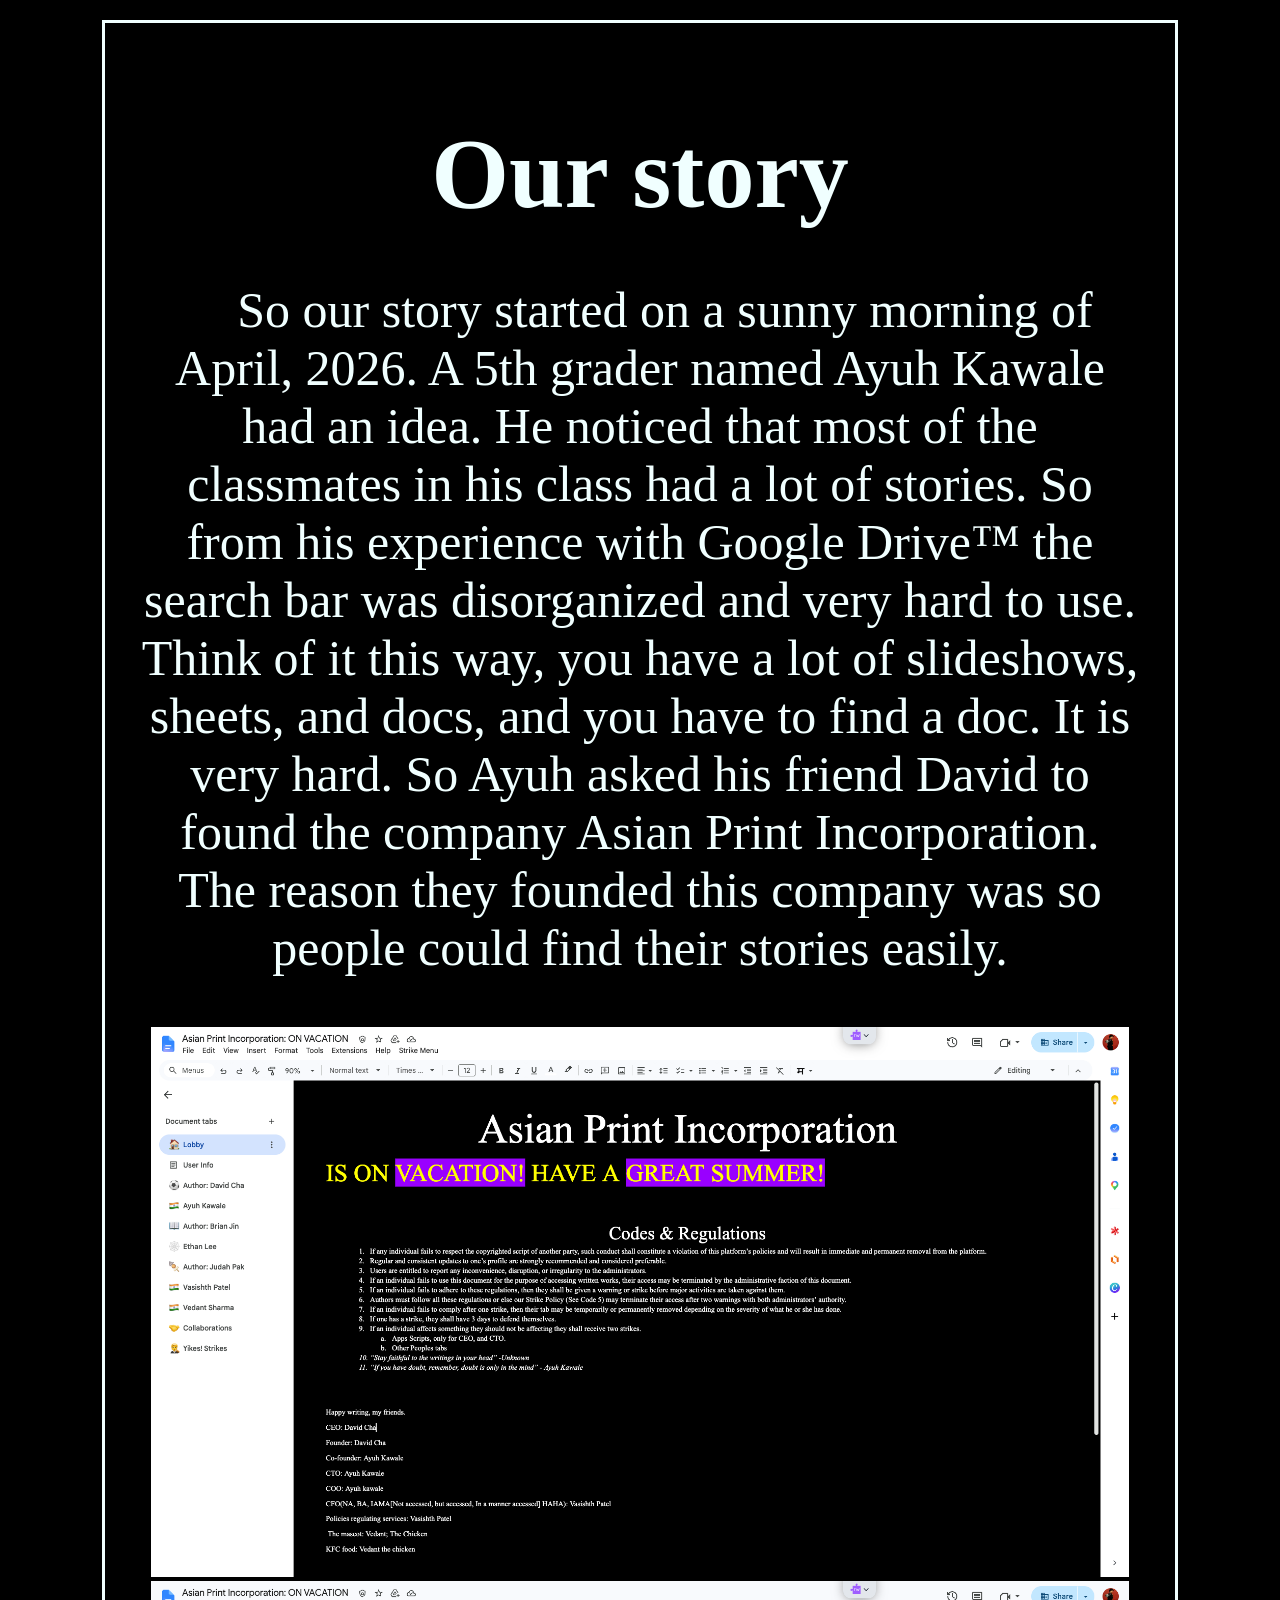
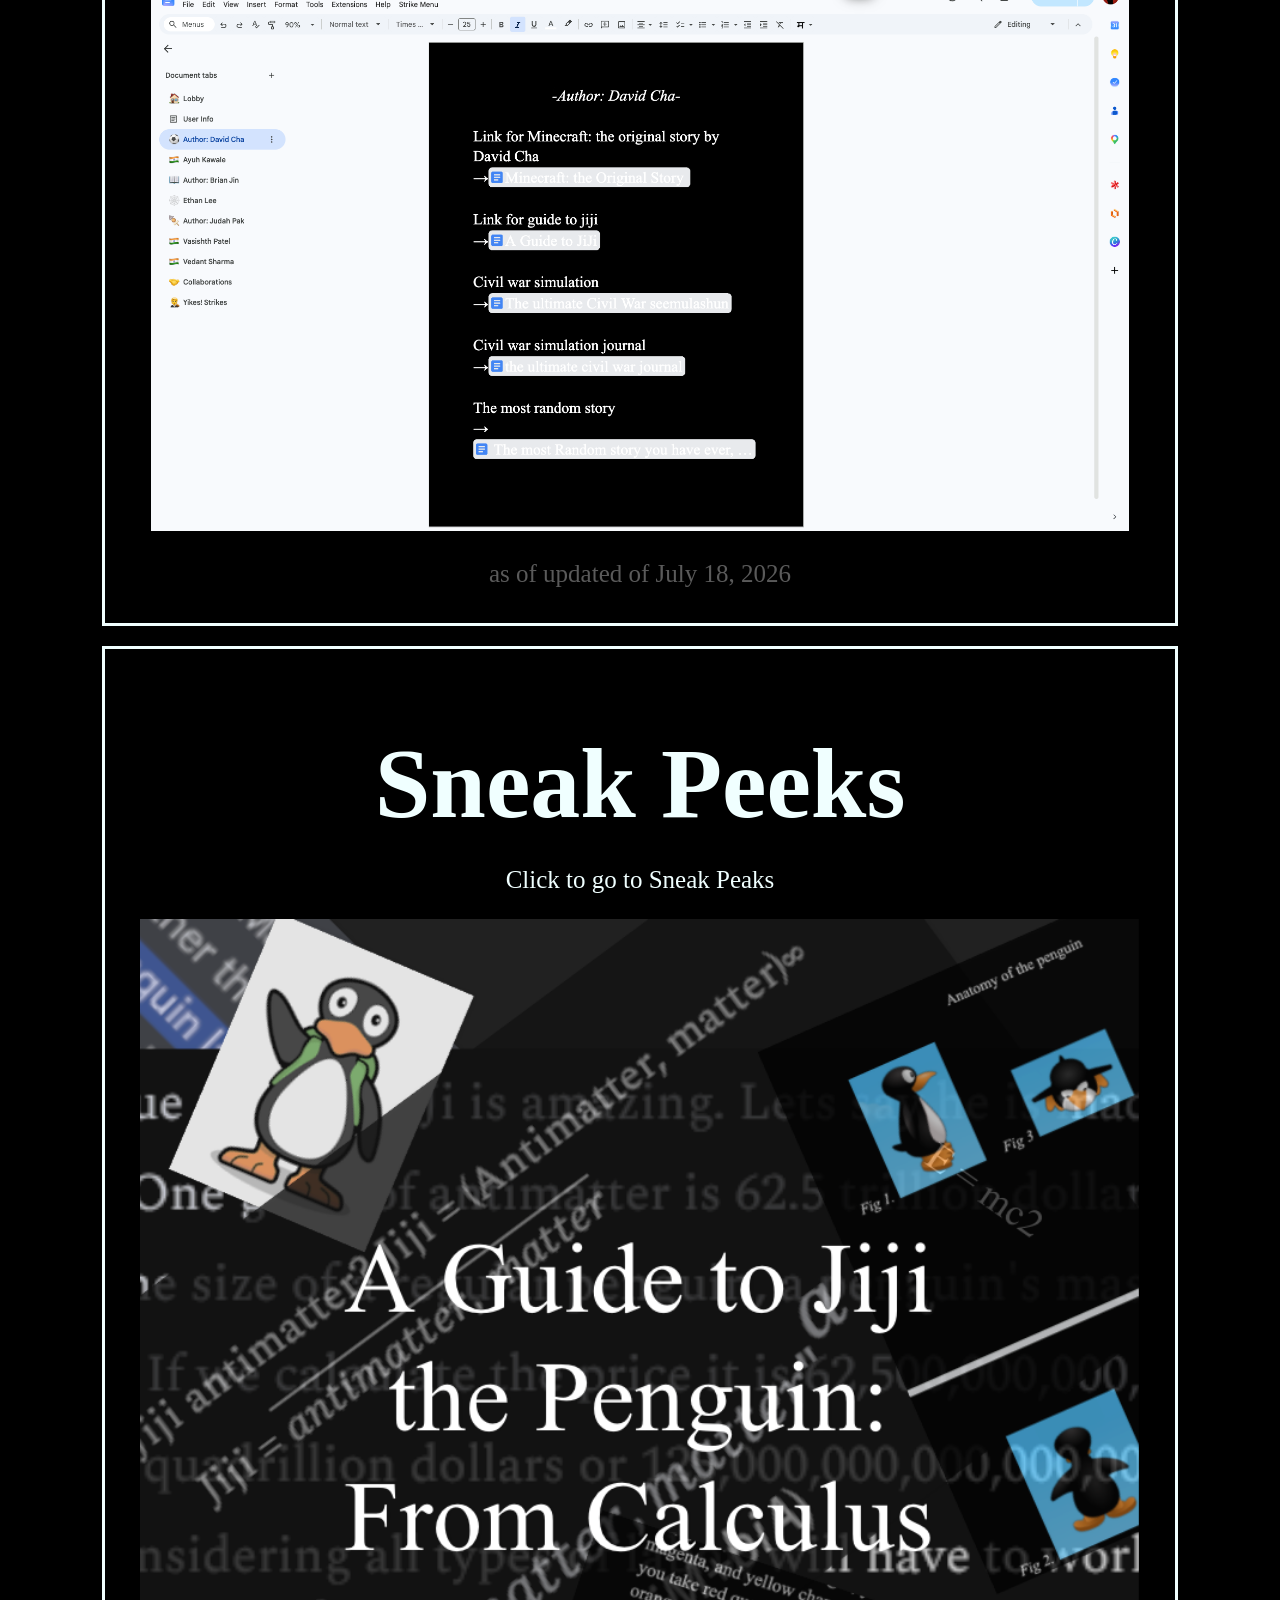
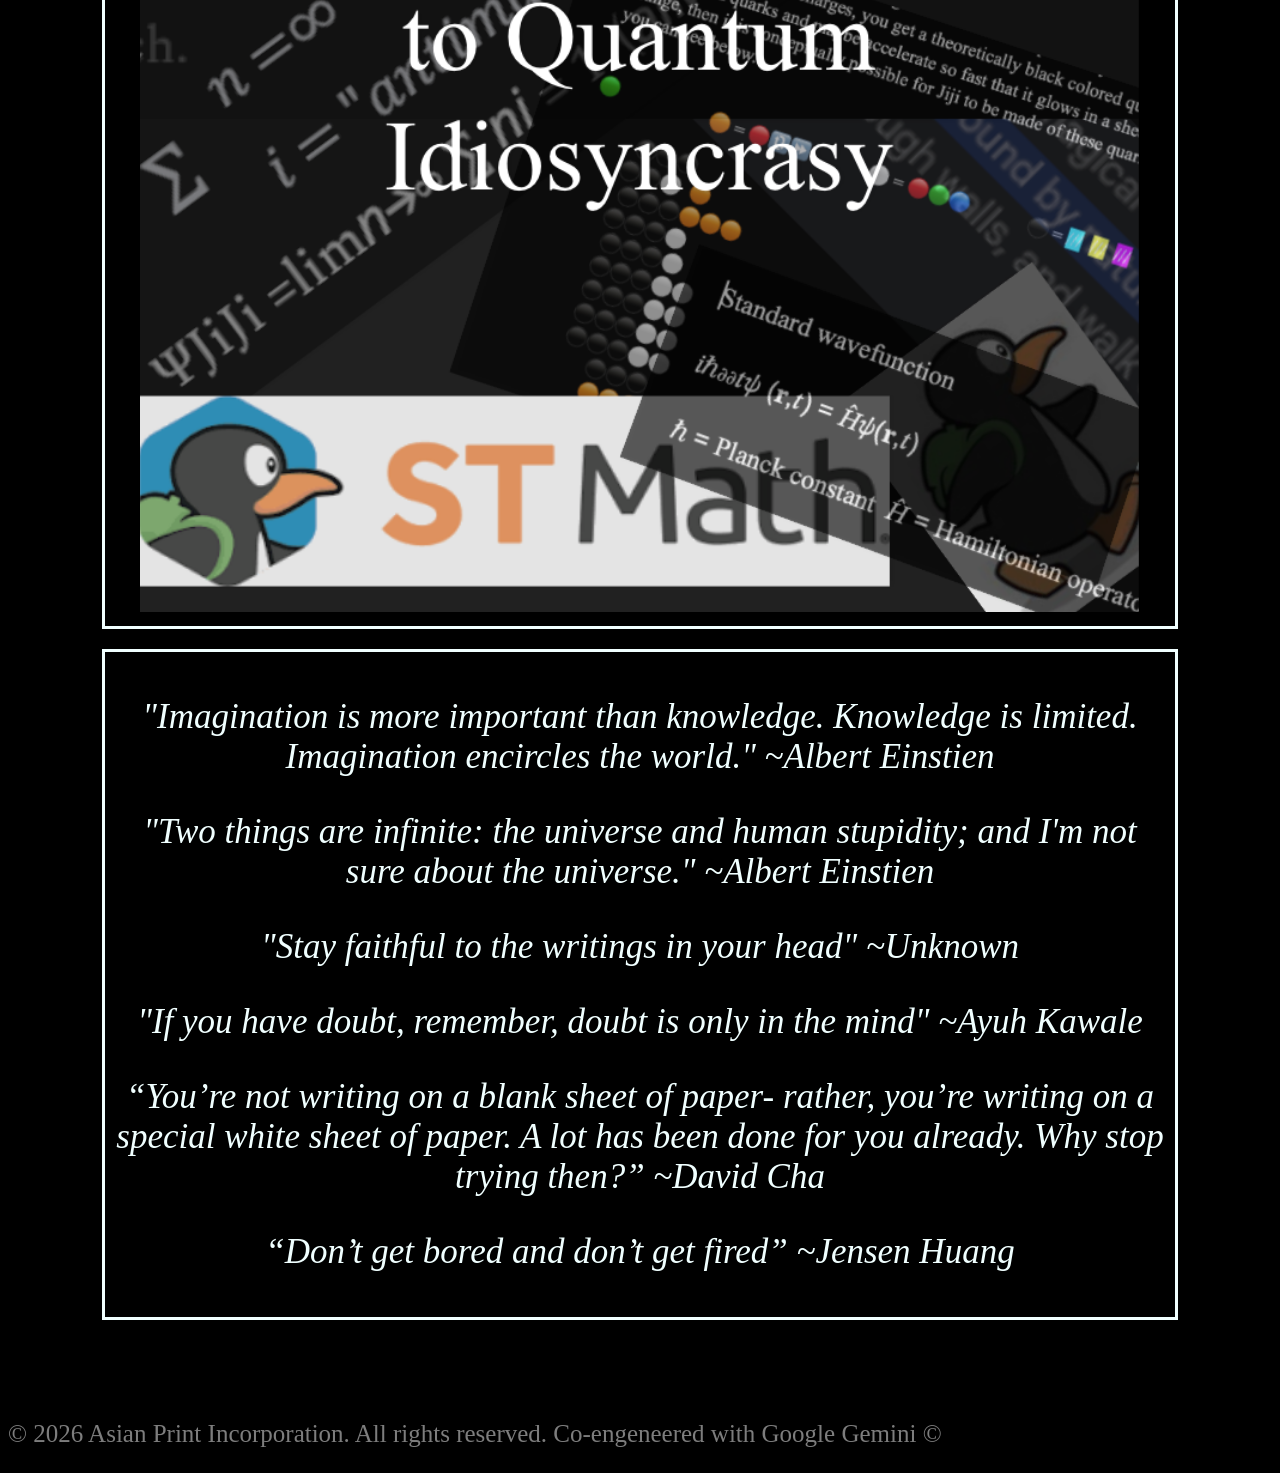
==== commit 13e67410: "Removed navigation buttons" ====
--- a/index.html
+++ b/index.html
@@ -8,8 +8,6 @@
 </head>
 
 <body>
-  <iframe src="header.html"
-    style="width: 100%; border: none; height: 130px; overflow: hidden; background-color: rgb(10, 10, 10);"></iframe>
 
   <article>
     <h1>Our story</h1>
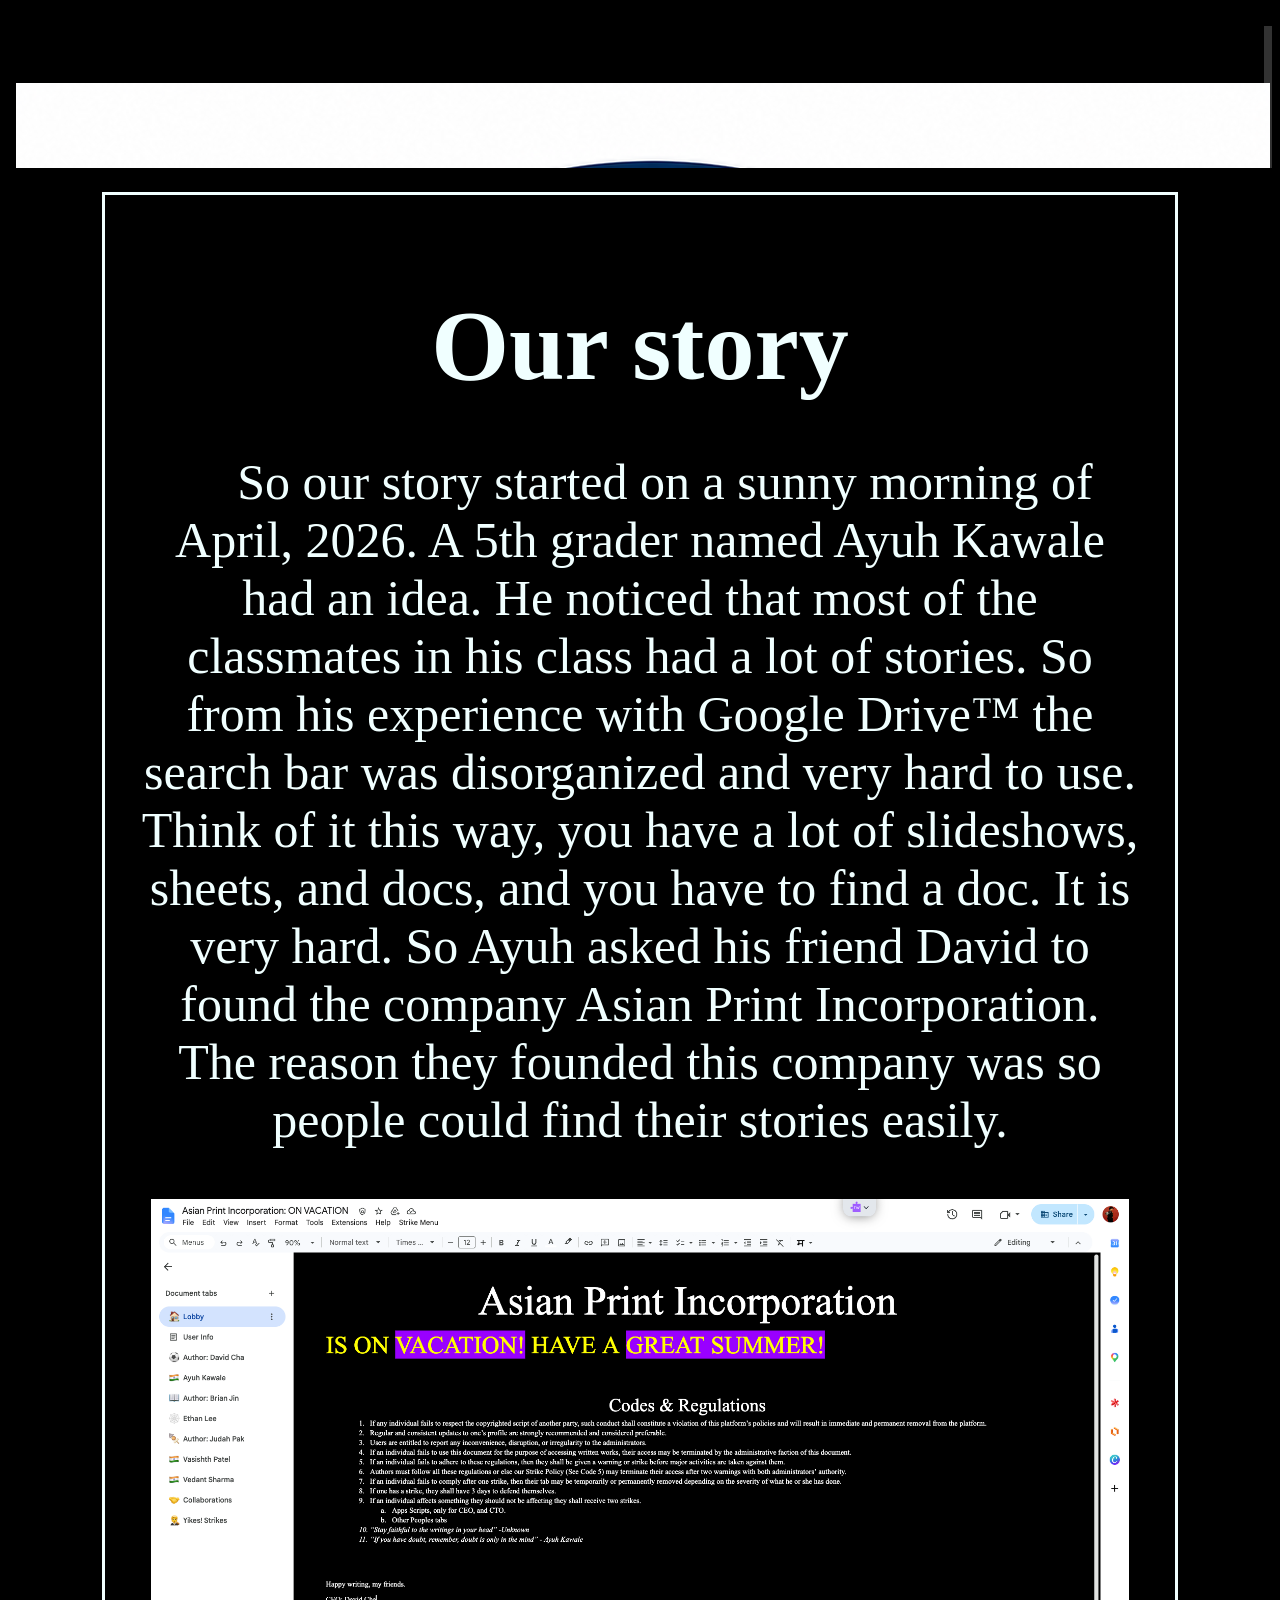
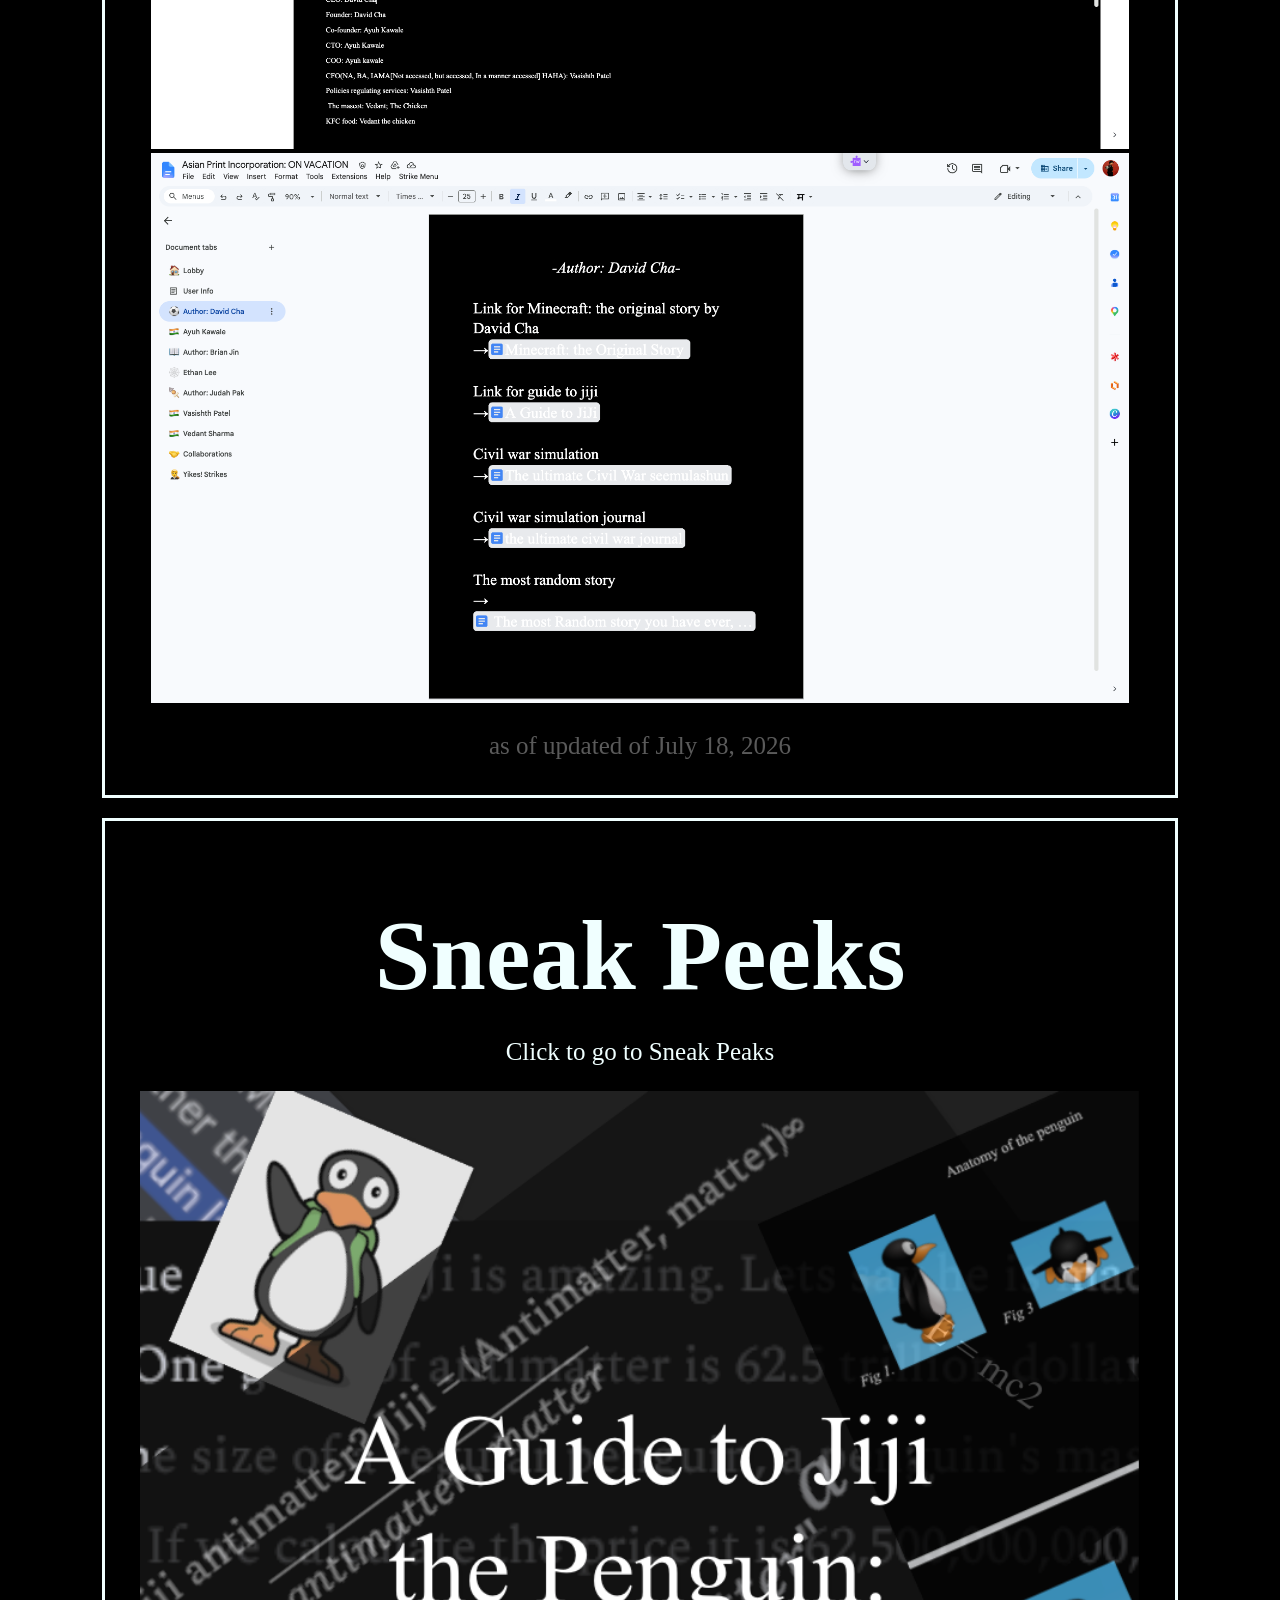
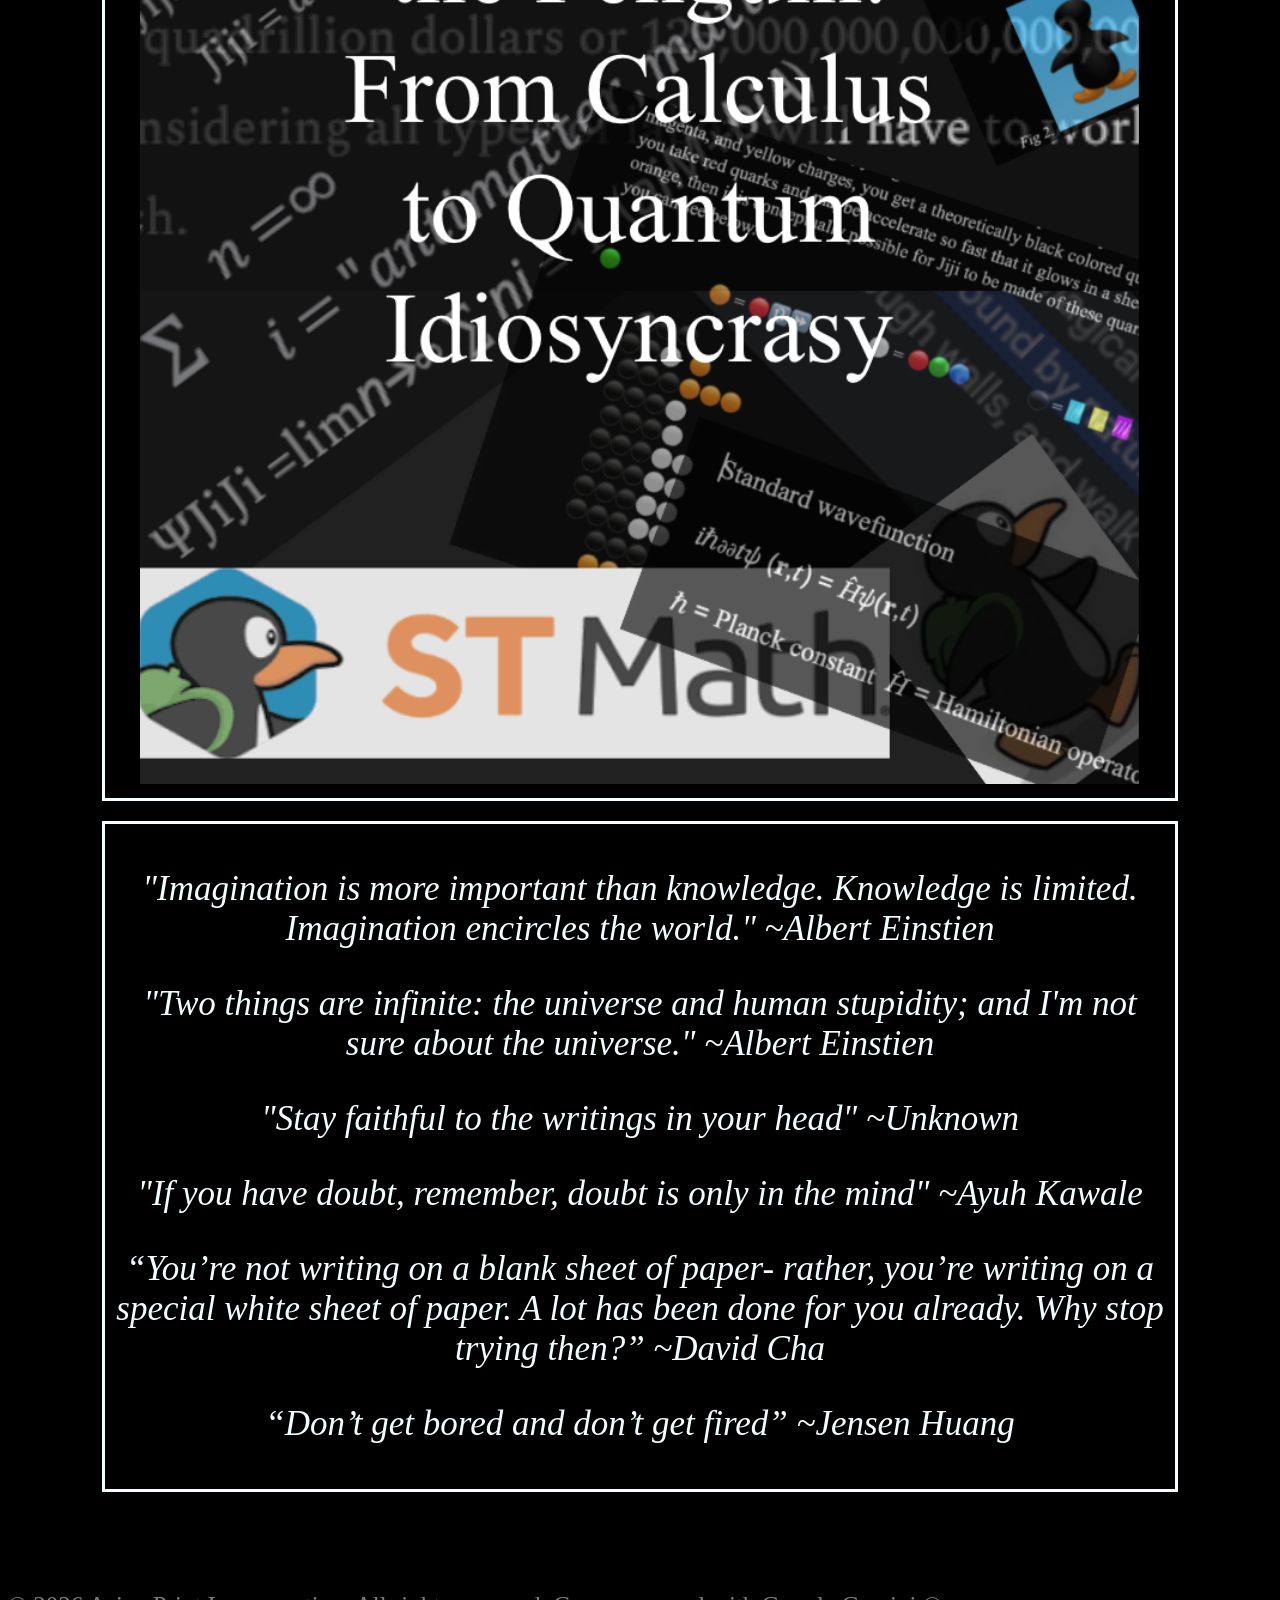
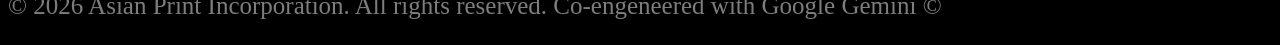
==== commit 75976e40: "Add iframe for header inclusion in index.html" ====
--- a/index.html
+++ b/index.html
@@ -8,6 +8,7 @@
 </head>
 
 <body>
+<iframe src="header.html" style="width: 100%; border: none; height: 160px; overflow: hidden; background-color: var(--Fcolor, #000000);"></iframe>
 
   <article>
     <h1>Our story</h1>
